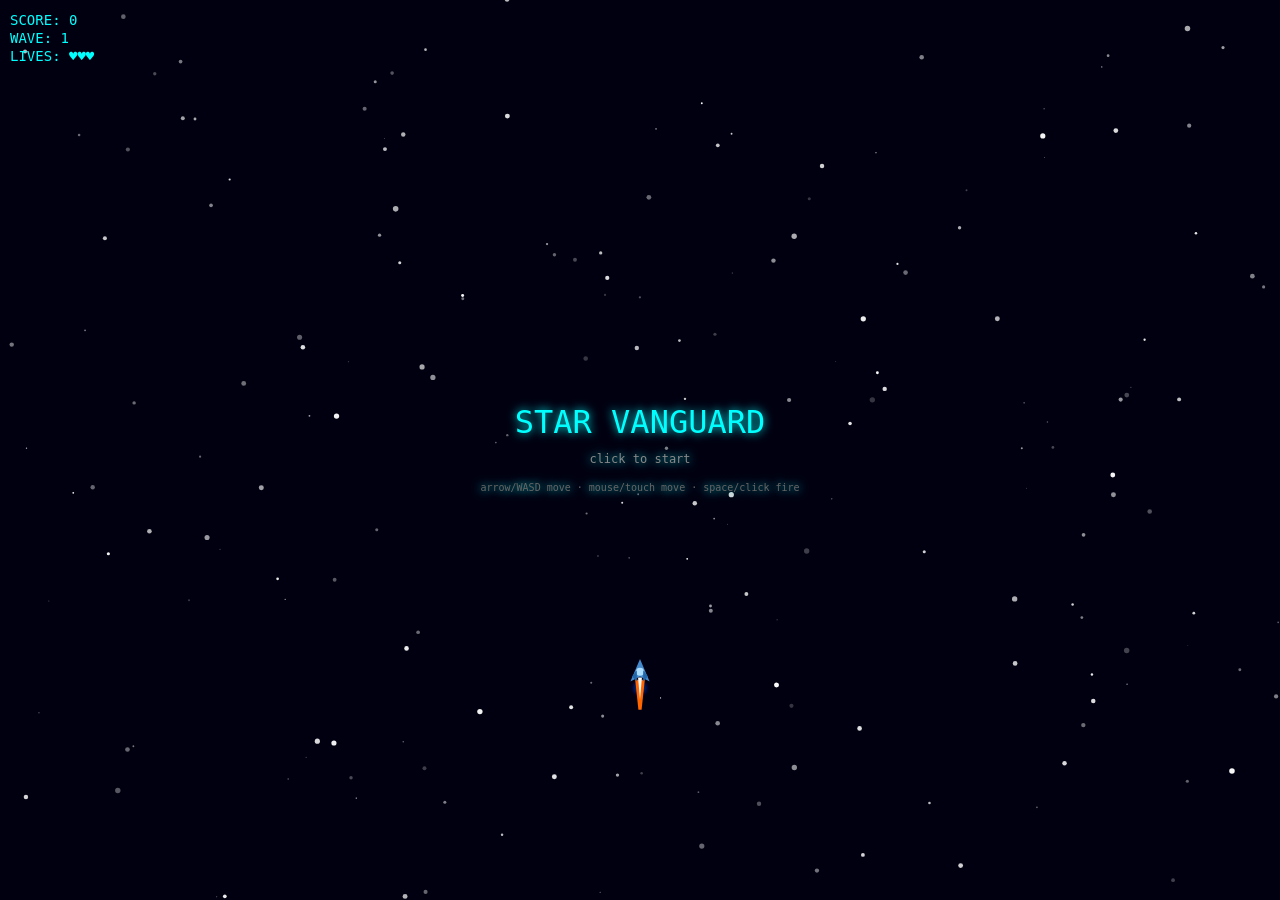
==== game/index.html @ 7a174329 "fix: rewrite main.ts to copy game + build dossier for grading" ====
<!DOCTYPE html>
<html lang="en">
<head>
<meta charset="UTF-8">
<meta name="viewport" content="width=device-width, initial-scale=1.0, user-scalable=no">
<title>Star Vanguard — Space Shooter</title>
<style>
*{margin:0;padding:0;box-sizing:border-box}
body{background:#000;overflow:hidden;touch-action:none;-webkit-tap-highlight-color:transparent}
canvas{display:block;margin:0 auto}
#ui{position:absolute;top:10px;left:10px;color:#0ff;font:14px monospace;z-index:2;pointer-events:none}
#ui div{margin:2px 0}
#overlay{position:absolute;top:50%;left:50%;transform:translate(-50%,-50%);color:#fff;font:24px monospace;text-align:center;z-index:3;pointer-events:none;text-shadow:0 0 10px #0ff}
</style>
</head>
<body>
<div id="ui">
  <div>SCORE: <span id="score">0</span></div>
  <div>WAVE: <span id="wave">1</span></div>
  <div>LIVES: <span id="lives">♥♥♥</span></div>
  <div id="powerBadge" style="color:#ff0;display:none">POWER-UP</div>
</div>
<div id="overlay"></div>
<canvas id="c"></canvas>

<script>
// ─── STAR VANGUARD ───────────────────────────────────
const canvas = document.getElementById('c');
const ctx = canvas.getContext('2d');
const overlay = document.getElementById('overlay');
const scoreEl = document.getElementById('score');
const waveEl = document.getElementById('wave');
const livesEl = document.getElementById('lives');
const powerBadge = document.getElementById('powerBadge');

let W, H;
function resize() {
  W = canvas.width = window.innerWidth;
  H = canvas.height = window.innerHeight;
}
window.addEventListener('resize', resize);
resize();

// ─── AUDIO ENGINE (Web Audio API) ────────────────────
let audioCtx = null;
function initAudio() {
  if (!audioCtx) audioCtx = new (window.AudioContext || window.webkitAudioContext)();
}
function playSound(freq, type, duration, vol = 0.08, glide = 0) {
  if (!audioCtx) return;
  const t = audioCtx.currentTime;
  const o = audioCtx.createOscillator();
  const g = audioCtx.createGain();
  o.type = type;
  o.frequency.setValueAtTime(freq, t);
  if (glide) o.frequency.linearRampToValueAtTime(freq + glide, t + duration);
  g.gain.setValueAtTime(vol, t);
  g.gain.exponentialRampToValueAtTime(0.001, t + duration);
  o.connect(g);
  g.connect(audioCtx.destination);
  o.start(t);
  o.stop(t + duration);
}
function sfxShoot() { playSound(800, 'square', 0.08, 0.03, -400); }
function sfxHit() { playSound(120, 'sawtooth', 0.15, 0.06); }
function sfxExplosion() { playSound(60, 'sawtooth', 0.3, 0.1); playSound(80, 'triangle', 0.2, 0.08); }
function sfxPowerUp() { playSound(600, 'square', 0.1, 0.05, 200); playSound(900, 'square', 0.08, 0.05, 300); }
function sfxBoss() { playSound(40, 'sawtooth', 0.5, 0.3); }

// ─── INPUT ───────────────────────────────────────────
const keys = {};
let mouseX = W / 2, mouseY = H / 2;
let usingMouse = false;
let usingTouch = false;
let touchActive = false;
let touchId = null;

window.addEventListener('keydown', e => { keys[e.key] = true; initAudio(); });
window.addEventListener('keyup', e => { keys[e.key] = false; });
canvas.addEventListener('mousemove', e => { mouseX = e.clientX; mouseY = e.clientY; usingMouse = true; usingTouch = false; });
canvas.addEventListener('mousedown', e => { initAudio(); usingMouse = true; usingTouch = false; gameState.mouseDown = true; });
canvas.addEventListener('mouseup', () => { gameState.mouseDown = false; });
canvas.addEventListener('touchstart', e => {
  e.preventDefault(); initAudio(); usingTouch = true; usingMouse = false;
  touchActive = true;
  if (touchId === null) {
    touchId = e.changedTouches[0].identifier;
    mouseX = e.changedTouches[0].clientX;
    mouseY = e.changedTouches[0].clientY;
  }
}, {passive: false});
canvas.addEventListener('touchmove', e => {
  e.preventDefault();
  for (let t of e.changedTouches) {
    if (t.identifier === touchId) { mouseX = t.clientX; mouseY = t.clientY; }
  }
}, {passive: false});
canvas.addEventListener('touchend', e => {
  e.preventDefault();
  for (let t of e.changedTouches) {
    if (t.identifier === touchId) { touchId = null; touchActive = false; }
  }
  gameState.mouseDown = false;
}, {passive: false});
canvas.addEventListener('click', () => { initAudio(); if (gameState.state === 'start' || gameState.state === 'gameover') startGame(); });

// ─── PARTICLES ──────────────────────────────────────
const particles = [];
const exhaustParticles = [];
function spawnParticles(x, y, count, color, speed = 3, life = 30, container = particles) {
  for (let i = 0; i < count; i++) {
    const a = Math.random() * Math.PI * 2;
    const s = Math.random() * speed + speed * 0.3;
    container.push({ x, y, vx: Math.cos(a) * s, vy: Math.sin(a) * s, life, maxLife: life, color, size: Math.random() * 3 + 1 });
  }
}
function spawnExhaust(x, y) {
  // Small downward engine particles
  const a = Math.PI / 2 + (Math.random() - 0.5) * 0.6;
  const s = 1 + Math.random() * 2;
  exhaustParticles.push({
    x, y,
    vx: Math.cos(a) * s * 0.3,
    vy: Math.sin(a) * s * 1.5,
    life: 15 + Math.random() * 10,
    maxLife: 25,
    color: Math.random() < 0.5 ? '#ff6600' : '#ffaa00',
    size: 1 + Math.random() * 2,
  });
}

// ─── FLOATING TEXT ──────────────────────────────────
const floatingTexts = [];
function spawnFloatingText(x, y, text, color = '#fff', size = 14) {
  floatingTexts.push({ x, y, text, color, size, vy: -2, life: 45, maxLife: 45 });
}

// ─── COMBO SYSTEM ───────────────────────────────────
function addKill() {
  gameState.comboCount++;
  gameState.comboTimer = 90; // 1.5s window at 60fps
  gameState.comboMultiplier = Math.min(10, 1 + Math.floor(gameState.comboCount / 3));
}
function resetCombo() {
  gameState.comboCount = 0;
  gameState.comboMultiplier = 1;
}

// ─── STARS (parallax background) ───────────────────
const stars = [];
let starBaseW = 0, starBaseH = 0;
function initStars() {
  stars.length = 0;
  starBaseW = W;
  starBaseH = H;
  for (let i = 0; i < 200; i++) {
    stars.push({ x: Math.random() * W, y: Math.random() * H, z: Math.random() * 3 + 0.5, brightness: Math.random() * 0.8 + 0.2 });
  }
}
function scaleStars() {
  // Scale star positions proportionally when viewport resizes
  if (starBaseW === 0 || starBaseH === 0) { initStars(); return; }
  const sx = W / starBaseW;
  const sy = H / starBaseH;
  for (const s of stars) {
    s.x = Math.min(W, Math.max(0, s.x * sx));
    s.y = Math.min(H, Math.max(0, s.y * sy));
  }
  starBaseW = W;
  starBaseH = H;
}
initStars();

// ─── GAME STATE ─────────────────────────────────────
const gameState = {
  state: 'start', // start, playing, gameover
  score: 0,
  wave: 1,
  lives: 3,
  mouseDown: false,
  shootCooldown: 0,
  powerUpActive: false,
  powerUpTimer: 0,
  powerUpType: null,
  invincibleTimer: 0,
  enemySpawnTimer: 0,
  waveEnemiesLeft: 0,
  bossActive: false,
  bossHP: 0,
  bossMaxHP: 0,
  shakeTimer: 0,
  shakeIntensity: 0,
  frameCount: 0,
  comboCount: 0,
  comboTimer: 0,
  comboMultiplier: 1,
  waveTransitionTimer: 0,
};

// ─── PLAYER ─────────────────────────────────────────
const player = {
  x: 0, y: 0,
  vx: 0, vy: 0,
  radius: 16,
  speed: 6,
  dx: 0, dy: 0,
};

function resetPlayer() {
  player.x = W / 2;
  player.y = H * 0.75;
  player.vx = 0;
  player.vy = 0;
}

// ─── BULLETS ────────────────────────────────────────
const bullets = [];
const BULLET_SPEED = 10;
function fireBullet(x, y, angle, speed = BULLET_SPEED) {
  bullets.push({ x, y, vx: Math.cos(angle) * speed, vy: Math.sin(angle) * speed, life: 80 });
}

// ─── ENEMIES ────────────────────────────────────────
const enemies = [];
function spawnEnemy(type) {
  const side = Math.random() < 0.5 ? 'top' : 'left';
  let x, y;
  if (side === 'top') { x = Math.random() * W; y = -30; }
  else { x = -30; y = Math.random() * H * 0.5; }

  const configs = {
    scout: { radius: 12, hp: 1, speed: 2 + Math.random() * 2, color: '#f44', score: 100, fireRate: 0 },
    fighter: { radius: 16, hp: 2, speed: 1.5 + Math.random() * 1.5, color: '#f80', score: 250, fireRate: 120 },
    tank: { radius: 22, hp: 5, speed: 1 + Math.random() * 1, color: '#a4f', score: 500, fireRate: 80 },
    speedy: { radius: 10, hp: 1, speed: 4 + Math.random() * 3, color: '#4f4', score: 150, fireRate: 0 },
  };
  const cfg = configs[type];
  const angle = Math.atan2(player.y - y, player.x - x);
  enemies.push({
    x, y, type,
    radius: cfg.radius,
    hp: cfg.hp,
    maxHp: cfg.hp,
    speed: cfg.speed,
    color: cfg.color,
    score: cfg.score,
    fireRate: cfg.fireRate,
    fireTimer: Math.random() * cfg.fireRate,
    angle,
    wobble: Math.random() * Math.PI * 2,
    wobbleSpeed: (Math.random() - 0.5) * 0.05,
  });
}

function spawnBoss() {
  const boss = {
    x: W / 2, y: -60,
    type: 'boss',
    radius: 40,
    hp: gameState.bossMaxHP,
    maxHp: gameState.bossMaxHP,
    speed: 1.5,
    color: '#f0f',
    score: 5000,
    fireRate: 40,
    fireTimer: 0,
    angle: Math.PI / 2,
    phase: 0,
    phaseTimer: 0,
    targetY: H * 0.2,
  };
  enemies.push(boss);
  gameState.bossActive = true;
  sfxBoss();
}

// ─── POWER-UPS ──────────────────────────────────────
const powerUps = [];
function spawnPowerUp(x, y) {
  const types = ['rapid', 'spread', 'shield'];
  const type = types[Math.floor(Math.random() * types.length)];
  const colors = { rapid: '#ff0', spread: '#0ff', shield: '#0f0' };
  powerUps.push({ x, y, vy: 1.5, type, color: colors[type], radius: 10, life: 300 });
}

function activatePowerUp(type) {
  gameState.powerUpType = type;
  gameState.powerUpTimer = 300; // 5 seconds at 60fps
  gameState.powerUpActive = true;
  powerBadge.style.display = 'block';
  if (type === 'shield') {
    powerBadge.textContent = '🛡 SHIELD';
    gameState.invincibleTimer = 300;
  } else if (type === 'rapid') {
    powerBadge.textContent = '⚡ RAPID FIRE';
  } else if (type === 'spread') {
    powerBadge.textContent = '🔱 SPREAD SHOT';
  }
  sfxPowerUp();
}

// ─── WAVE MANAGEMENT ────────────────────────────────
function startWave() {
  const wave = gameState.wave;
  gameState.enemySpawnTimer = 0;
  const scoutCount = 3 + wave * 2;
  const fighterCount = Math.max(0, wave - 1) * 2;
  const tankCount = Math.max(0, wave - 3);
  const speedyCount = Math.max(0, wave - 2);
  gameState.waveEnemiesLeft = scoutCount + fighterCount + tankCount + speedyCount;

  const spawnList = [];
  for (let i = 0; i < scoutCount; i++) spawnList.push('scout');
  for (let i = 0; i < fighterCount; i++) spawnList.push('fighter');
  for (let i = 0; i < tankCount; i++) spawnList.push('tank');
  for (let i = 0; i < speedyCount; i++) spawnList.push('speedy');

  // Shuffle and stagger
  for (let i = spawnList.length - 1; i > 0; i--) {
    const j = Math.floor(Math.random() * (i + 1));
    [spawnList[i], spawnList[j]] = [spawnList[j], spawnList[i]];
  }

  // Spawn immediately and staggered
  let idx = 0;
  function spawnNext() {
    if (idx >= spawnList.length || gameState.state !== 'playing') return;
    spawnEnemy(spawnList[idx]);
    idx++;
    if (idx < spawnList.length) setTimeout(spawnNext, 300 + Math.random() * 400);
  }
  spawnNext();
  if (spawnList.length > 0) setTimeout(spawnNext, 300 + Math.random() * 400);
}

// ─── GAME LOOP ──────────────────────────────────────
function startGame() {
  initAudio();
  gameState.state = 'playing';
  gameState.score = 0;
  gameState.wave = 1;
  gameState.lives = 3;
  gameState.powerUpActive = false;
  gameState.powerUpTimer = 0;
  gameState.powerUpType = null;
  gameState.invincibleTimer = 0;
  gameState.comboCount = 0;
  gameState.comboTimer = 0;
  gameState.comboMultiplier = 1;
  gameState.waveTransitionTimer = 0;
  gameState.bossActive = false;
  gameState.shakeTimer = 0;
  bullets.length = 0;
  enemies.length = 0;
  particles.length = 0;
  powerUps.length = 0;
  exhaustParticles.length = 0;
  floatingTexts.length = 0;
  resetPlayer();
  overlay.textContent = '';
  powerBadge.style.display = 'none';
  updateHUD();
  startWave();
}

function updateHUD() {
  scoreEl.textContent = gameState.score;
  waveEl.textContent = gameState.wave;
  let hearts = '';
  for (let i = 0; i < gameState.lives; i++) hearts += '♥';
  livesEl.textContent = hearts || '☠';
  if (gameState.comboMultiplier > 1) {
    powerBadge.style.display = 'block';
    powerBadge.textContent = `🔥 COMBO x${gameState.comboMultiplier}`;
    powerBadge.style.color = '#ff0';
  } else if (!gameState.powerUpActive) {
    powerBadge.style.display = 'none';
  }
}

function gameOver() {
  gameState.state = 'gameover';
  sfxExplosion();
  spawnParticles(player.x, player.y, 60, '#ff0', 5, 40);
  spawnParticles(player.x, player.y, 40, '#f80', 4, 35);
  overlay.innerHTML = `GAME OVER<br><span style="font-size:16px;color:#ff0">SCORE: ${gameState.score}</span><br><span style="font-size:12px;color:#888">click to retry</span>`;
  powerBadge.style.display = 'none';
}

function hitPlayer() {
  if (gameState.invincibleTimer > 0) return;
  gameState.lives--;
  gameState.invincibleTimer = 90;
  gameState.shakeTimer = 15;
  gameState.shakeIntensity = 8;
  gameState.powerUpActive = false;
  gameState.powerUpTimer = 0;
  powerBadge.style.display = 'none';
  sfxHit();
  spawnParticles(player.x, player.y, 20, '#fff', 3, 20);
  updateHUD();
  if (gameState.lives <= 0) {
    gameOver();
  }
}

function update() {
  if (gameState.state !== 'playing') return;

  gameState.frameCount++;
  if (gameState.shakeTimer > 0) gameState.shakeTimer--;
  if (gameState.invincibleTimer > 0) gameState.invincibleTimer--;
  if (gameState.comboTimer > 0) {
    gameState.comboTimer--;
    if (gameState.comboTimer <= 0) resetCombo();
  }
  if (gameState.waveTransitionTimer > 0) gameState.waveTransitionTimer--;
  if (gameState.powerUpActive) {
    gameState.powerUpTimer--;
    if (gameState.powerUpTimer <= 0) {
      gameState.powerUpActive = false;
      powerBadge.style.display = 'none';
    }
  }

  // Player movement
  let targetX = player.x, targetY = player.y;
  if (usingMouse || usingTouch) {
    targetX = mouseX;
    targetY = mouseY;
  } else {
    if (keys['ArrowLeft'] || keys['a'] || keys['A']) targetX -= player.speed;
    if (keys['ArrowRight'] || keys['d'] || keys['D']) targetX += player.speed;
    if (keys['ArrowUp'] || keys['w'] || keys['W']) targetY -= player.speed;
    if (keys['ArrowDown'] || keys['s'] || keys['S']) targetY += player.speed;
  }
  player.dx = targetX - player.x;
  player.dy = targetY - player.y;
  const dist = Math.sqrt(player.dx * player.dx + player.dy * player.dy);
  if (dist > player.speed) {
    player.dx = player.dx / dist * player.speed;
    player.dy = player.dy / dist * player.speed;
  }
  player.x += player.dx;
  player.y += player.dy;

  // Clamp
  const margin = player.radius;
  player.x = Math.max(margin, Math.min(W - margin, player.x));
  player.y = Math.max(margin, Math.min(H - margin, player.y));

  // Engine exhaust trail
  if (gameState.state === 'playing') {
    spawnExhaust(player.x, player.y + player.radius * 0.6);
    if (gameState.frameCount % 2 === 0) spawnExhaust(player.x - 4, player.y + player.radius * 0.5);
    if (gameState.frameCount % 2 === 0) spawnExhaust(player.x + 4, player.y + player.radius * 0.5);
  }

  // Shooting
  if (gameState.shootCooldown > 0) gameState.shootCooldown--;
  const cd = gameState.powerUpType === 'rapid' ? 5 : 12;
  const autoFire = usingMouse || usingTouch ? gameState.mouseDown : (keys[' '] || keys['z'] || keys['Z'] || keys['j'] || keys['J']);
  if (autoFire && gameState.shootCooldown <= 0) {
    gameState.shootCooldown = cd;
    sfxShoot();
    const angle = -Math.PI / 2;
    if (gameState.powerUpType === 'spread') {
      fireBullet(player.x, player.y, angle, BULLET_SPEED);
      fireBullet(player.x, player.y, angle - 0.15, BULLET_SPEED);
      fireBullet(player.x, player.y, angle + 0.15, BULLET_SPEED);
      fireBullet(player.x, player.y, angle - 0.3, BULLET_SPEED * 0.9);
      fireBullet(player.x, player.y, angle + 0.3, BULLET_SPEED * 0.9);
    } else {
      fireBullet(player.x, player.y, angle);
    }
  }

  // Update bullets
  for (let i = bullets.length - 1; i >= 0; i--) {
    const b = bullets[i];
    b.x += b.vx;
    b.y += b.vy;
    b.life--;
    if (b.life <= 0 || b.x < -20 || b.x > W + 20 || b.y < -20 || b.y > H + 20) {
      bullets.splice(i, 1);
    }
  }

  // Update enemies
  for (let i = enemies.length - 1; i >= 0; i--) {
    const e = enemies[i];
    if (e.type === 'boss') {
      // Boss AI
      e.phaseTimer++;
      if (e.phaseTimer > 180) { e.phase = (e.phase + 1) % 3; e.phaseTimer = 0; }

      if (e.y < e.targetY) {
        e.y += e.speed;
      } else {
        if (e.phase === 0) {
          e.x += Math.sin(e.phaseTimer * 0.03) * 3;
        } else if (e.phase === 1) {
          e.x = W / 2 + Math.sin(e.phaseTimer * 0.02) * W * 0.4;
        } else {
          e.x = W / 2 + Math.cos(e.phaseTimer * 0.025) * W * 0.35;
        }
      }

      // Boss shooting
      e.fireTimer++;
      if (e.fireTimer >= e.fireRate) {
        e.fireTimer = 0;
        const spread = 0.2;
        for (let j = -2; j <= 2; j++) {
          const a = Math.PI / 2 + j * spread;
          enemies.push({
            x: e.x, y: e.y + e.radius, type: 'ebullet',
            radius: 4, hp: 1, maxHp: 1, speed: 6,
            color: '#f0f', score: 0, fireRate: 0, fireTimer: 0,
            angle: a, vx: Math.cos(a) * 6, vy: Math.sin(a) * 6, life: 120,
          });
        }
      }

      if (e.hp <= 0) {
        addKill();
        const pts = e.score * gameState.comboMultiplier;
        gameState.score += pts;
        gameState.bossActive = false;
        spawnParticles(e.x, e.y, 80, '#f0f', 8, 50);
        spawnParticles(e.x, e.y, 60, '#fff', 6, 40);
        spawnFloatingText(e.x, e.y, `+${pts} BOSS! x${gameState.comboMultiplier}`, '#f0f', 22);
        sfxExplosion();
        spawnPowerUp(e.x, e.y);
        enemies.splice(i, 1);
        // Next wave
        gameState.wave++;
        updateHUD();
        setTimeout(startWave, 1500);
        continue;
      }
    } else if (e.type === 'ebullet') {
      e.x += e.vx;
      e.y += e.vy;
      e.life--;
      if (e.life <= 0 || e.x < -40 || e.x > W + 40 || e.y > H + 40) {
        enemies.splice(i, 1);
        continue;
      }
    } else {
      // Regular enemy AI
      e.wobble += e.wobbleSpeed;
      const targetAngle = Math.atan2(player.y - e.y, player.x - e.x);
      e.angle += (targetAngle - e.angle + e.wobble) * 0.03;
      e.x += Math.cos(e.angle) * e.speed;
      e.y += Math.sin(e.angle) * e.speed;

      // Enemy shooting
      if (e.fireRate > 0) {
        e.fireTimer++;
        if (e.fireTimer >= e.fireRate) {
          e.fireTimer = 0;
          const a = Math.atan2(player.y - e.y, player.x - e.x);
          enemies.push({
            x: e.x, y: e.y, type: 'ebullet',
            radius: 3, hp: 1, maxHp: 1, speed: 5,
            color: '#f44', score: 0, fireRate: 0, fireTimer: 0,
            angle: a, vx: Math.cos(a) * 5, vy: Math.sin(a) * 5, life: 100,
          });
        }
      }

      // Remove if off screen (far)
      if (e.y > H + 100 || e.x < -100 || e.x > W + 100) {
        enemies.splice(i, 1);
        gameState.waveEnemiesLeft--;
        checkWaveComplete();
        continue;
      }
    }
  }

  // Enemy-bullet collision
  for (let bi = bullets.length - 1; bi >= 0; bi--) {
    const b = bullets[bi];
    let hit = false;
    for (let ei = enemies.length - 1; ei >= 0; ei--) {
      const e = enemies[ei];
      if (e.type === 'ebullet') continue;
      const dx = b.x - e.x;
      const dy = b.y - e.y;
      if (dx * dx + dy * dy < (e.radius + 4) * (e.radius + 4)) {
        e.hp--;
        hit = true;
        spawnParticles(b.x, b.y, 3, '#fff', 2, 10);
        if (e.hp <= 0) {
          addKill();
          const pts = e.score * gameState.comboMultiplier;
          gameState.score += pts;
          spawnParticles(e.x, e.y, 15, e.color, 3, 20);
          const comboLabel = gameState.comboMultiplier > 1 ? ` x${gameState.comboMultiplier}` : '';
          spawnFloatingText(e.x, e.y, `+${pts}${comboLabel}`, e.color, 16);
          if (Math.random() < 0.1) spawnPowerUp(e.x, e.y);
          enemies.splice(ei, 1);
          if (e.type !== 'boss') {
            gameState.waveEnemiesLeft--;
            checkWaveComplete();
          }
        }
        break;
      }
    }
    if (hit) bullets.splice(bi, 1);
  }

  // Player-enemy collision
  for (let i = enemies.length - 1; i >= 0; i--) {
    const e = enemies[i];
    if (e.type === 'ebullet') {
      const dx = player.x - e.x;
      const dy = player.y - e.y;
      if (dx * dx + dy * dy < (player.radius + e.radius) * (player.radius + e.radius)) {
        enemies.splice(i, 1);
        hitPlayer();
        spawnParticles(e.x, e.y, 8, '#f00', 3, 15);
        continue;
      }
    } else {
      const dx = player.x - e.x;
      const dy = player.y - e.y;
      if (dx * dx + dy * dy < (player.radius + e.radius) * (player.radius + e.radius)) {
        hitPlayer();
        enemies.splice(i, 1);
        spawnParticles(e.x, e.y, 20, e.color, 4, 25);
        if (e.type !== 'boss') {
          gameState.waveEnemiesLeft--;
          checkWaveComplete();
        }
        continue;
      }
    }
  }

  // Power-up collection
  for (let i = powerUps.length - 1; i >= 0; i--) {
    const p = powerUps[i];
    p.y += p.vy;
    p.life--;
    if (p.life <= 0 || p.y > H + 30) { powerUps.splice(i, 1); continue; }
    const dx = player.x - p.x;
    const dy = player.y - p.y;
    if (dx * dx + dy * dy < (player.radius + p.radius) * (player.radius + p.radius)) {
      activatePowerUp(p.type);
      powerUps.splice(i, 1);
    }
  }

  // Update particles
  for (let i = particles.length - 1; i >= 0; i--) {
    const p = particles[i];
    p.x += p.vx;
    p.y += p.vy;
    p.life--;
    if (p.life <= 0) particles.splice(i, 1);
  }

  // Update exhaust particles
  for (let i = exhaustParticles.length - 1; i >= 0; i--) {
    const p = exhaustParticles[i];
    p.x += p.vx;
    p.y += p.vy;
    p.life--;
    if (p.life <= 0) exhaustParticles.splice(i, 1);
  }

  // Update floating texts
  for (let i = floatingTexts.length - 1; i >= 0; i--) {
    const ft = floatingTexts[i];
    ft.y += ft.vy;
    ft.life--;
    if (ft.life <= 0) floatingTexts.splice(i, 1);
  }

  updateHUD();
}

function checkWaveComplete() {
  if (gameState.waveEnemiesLeft <= 0 && !gameState.bossActive && enemies.filter(e => e.type !== 'ebullet').length === 0) {
    // Boss every 3 waves
    if (gameState.wave % 3 === 0) {
      gameState.bossMaxHP = 10 + gameState.wave * 5;
      gameState.bossHP = gameState.bossMaxHP;
      overlay.innerHTML = `<span style="font-size:28px;color:#f0f">⚠ BOSS INCOMING ⚠</span>`;
      setTimeout(() => { if (gameState.state === 'playing') overlay.innerHTML = ''; }, 800);
      setTimeout(spawnBoss, 1000);
    } else {
      gameState.wave++;
      updateHUD();
      overlay.innerHTML = `<span style="font-size:28px;color:#0ff">WAVE ${gameState.wave}</span>`;
      setTimeout(() => { if (gameState.state === 'playing') overlay.innerHTML = ''; }, 1200);
      setTimeout(startWave, 1500);
    }
  }
}

// ─── RENDER ─────────────────────────────────────────
function drawShip(x, y, radius, color, isPlayer = false) {
  ctx.save();
  ctx.translate(x, y);

  if (isPlayer) {
    // Player ship - detailed design
    ctx.rotate(-Math.PI / 2); // point up

    // Engine glow
    const glowGrad = ctx.createRadialGradient(-radius * 0.8, 0, 0, -radius * 0.8, 0, radius * 0.6);
    glowGrad.addColorStop(0, 'rgba(0,200,255,0.8)');
    glowGrad.addColorStop(0.5, 'rgba(0,100,255,0.3)');
    glowGrad.addColorStop(1, 'rgba(0,0,255,0)');
    ctx.fillStyle = glowGrad;
    ctx.beginPath();
    ctx.arc(-radius * 0.9, 0, radius * 0.6, 0, Math.PI * 2);
    ctx.fill();

    // Flicker flames
    if (gameState.frameCount % 3 === 0) {
      const flameLen = radius * 0.5 + Math.random() * radius * 0.8;
      ctx.fillStyle = '#ff6600';
      ctx.beginPath();
      ctx.moveTo(-radius * 0.3, -radius * 0.3);
      ctx.lineTo(-radius - flameLen, -radius * 0.1);
      ctx.lineTo(-radius - flameLen, radius * 0.1);
      ctx.lineTo(-radius * 0.3, radius * 0.3);
      ctx.fill();
    } else {
      const flameLen = radius * 0.4 + Math.random() * radius * 0.6;
      ctx.fillStyle = '#ffaa00';
      ctx.beginPath();
      ctx.moveTo(-radius * 0.3, -radius * 0.25);
      ctx.lineTo(-radius - flameLen, 0);
      ctx.lineTo(-radius * 0.3, radius * 0.25);
      ctx.fill();
    }

    // Inner flame
    const innerLen = radius * 0.3 + Math.random() * radius * 0.3;
    ctx.fillStyle = '#fff';
    ctx.beginPath();
    ctx.moveTo(-radius * 0.15, -radius * 0.12);
    ctx.lineTo(-radius - innerLen, 0);
    ctx.lineTo(-radius * 0.15, radius * 0.12);
    ctx.fill();

    // Main body
    ctx.fillStyle = '#4488cc';
    ctx.beginPath();
    ctx.moveTo(radius, 0);
    ctx.lineTo(-radius * 0.4, -radius * 0.6);
    ctx.lineTo(-radius * 0.1, 0);
    ctx.lineTo(-radius * 0.4, radius * 0.6);
    ctx.closePath();
    ctx.fill();

    // Cockpit
    ctx.fillStyle = '#aaddff';
    ctx.beginPath();
    ctx.arc(radius * 0.2, 0, radius * 0.25, 0, Math.PI * 2);
    ctx.fill();

    // Wing accents
    ctx.fillStyle = '#2266aa';
    ctx.beginPath();
    ctx.moveTo(radius * 0.3, -radius * 0.2);
    ctx.lineTo(-radius * 0.1, -radius * 0.5);
    ctx.lineTo(-radius * 0.4, -radius * 0.2);
    ctx.closePath();
    ctx.fill();
    ctx.beginPath();
    ctx.moveTo(radius * 0.3, radius * 0.2);
    ctx.lineTo(-radius * 0.1, radius * 0.5);
    ctx.lineTo(-radius * 0.4, radius * 0.2);
    ctx.closePath();
    ctx.fill();

    // Invincibility shield
    if (gameState.invincibleTimer > 0 && gameState.invincibleTimer % 10 < 5) {
      ctx.strokeStyle = '#0ff';
      ctx.lineWidth = 2;
      ctx.beginPath();
      ctx.arc(0, 0, radius * 1.4, 0, Math.PI * 2);
      ctx.stroke();
    }
  } else {
    // Enemy ship
    ctx.rotate(Math.PI / 2);
    ctx.fillStyle = color;
    ctx.beginPath();
    // Hexagonal/diamond shape
    const r = radius;
    ctx.moveTo(0, -r);
    ctx.lineTo(r * 0.7, -r * 0.4);
    ctx.lineTo(r * 0.7, r * 0.4);
    ctx.lineTo(0, r);
    ctx.lineTo(-r * 0.7, r * 0.4);
    ctx.lineTo(-r * 0.7, -r * 0.4);
    ctx.closePath();
    ctx.fill();

    // Eye/core
    ctx.fillStyle = '#fff';
    ctx.beginPath();
    ctx.arc(0, r * 0.2, r * 0.25, 0, Math.PI * 2);
    ctx.fill();
  }

  ctx.restore();
}

function drawBoss(x, y, radius, hp, maxHp) {
  ctx.save();
  ctx.translate(x, y);

  // Pulsing aura
  const pulse = Math.sin(gameState.frameCount * 0.05) * 0.2 + 0.8;
  ctx.strokeStyle = `rgba(255,0,255,${0.3 * pulse})`;
  ctx.lineWidth = 3;
  ctx.beginPath();
  ctx.arc(0, 0, radius * 1.5, 0, Math.PI * 2);
  ctx.stroke();

  // Body
  const grad = ctx.createRadialGradient(0, 0, radius * 0.2, 0, 0, radius);
  grad.addColorStop(0, '#faf');
  grad.addColorStop(0.5, '#a0a');
  grad.addColorStop(1, '#606');
  ctx.fillStyle = grad;
  ctx.beginPath();
  // Complex boss shape
  const spikes = 8;
  for (let i = 0; i < spikes; i++) {
    const a = (i / spikes) * Math.PI * 2 - Math.PI / 2;
    const a2 = ((i + 0.5) / spikes) * Math.PI * 2 - Math.PI / 2;
    const outerR = radius * (0.7 + pulse * 0.3);
    const innerR = radius * 0.5;
    if (i === 0) ctx.moveTo(Math.cos(a) * outerR, Math.sin(a) * outerR);
    else ctx.lineTo(Math.cos(a) * outerR, Math.sin(a) * outerR);
    ctx.lineTo(Math.cos(a2) * innerR, Math.sin(a2) * innerR);
  }
  ctx.closePath();
  ctx.fill();
  ctx.strokeStyle = '#f0f';
  ctx.lineWidth = 2;
  ctx.stroke();

  // Eye
  ctx.fillStyle = '#fff';
  ctx.beginPath();
  ctx.arc(0, -radius * 0.2, radius * 0.25, 0, Math.PI * 2);
  ctx.fill();
  ctx.fillStyle = '#000';
  ctx.beginPath();
  ctx.arc(0, -radius * 0.2, radius * 0.1, 0, Math.PI * 2);
  ctx.fill();

  // HP bar
  const barW = radius * 2;
  const barH = 6;
  const barY = -radius - 18;
  ctx.fillStyle = '#333';
  ctx.fillRect(-barW / 2, barY, barW, barH);
  ctx.fillStyle = '#f0f';
  ctx.fillRect(-barW / 2, barY, barW * (hp / maxHp), barH);

  ctx.restore();
}

function render() {
  // Screen shake
  let sx = 0, sy = 0;
  if (gameState.shakeTimer > 0) {
    sx = (Math.random() - 0.5) * gameState.shakeIntensity * (gameState.shakeTimer / 15);
    sy = (Math.random() - 0.5) * gameState.shakeIntensity * (gameState.shakeTimer / 15);
  }
  ctx.save();
  ctx.translate(sx, sy);

  // Background
  ctx.fillStyle = '#000011';
  ctx.fillRect(0, 0, W, H);

  // Stars with vertical parallax
  for (const s of stars) {
    s.y += s.z * 0.4;
    if (s.y > H + 10) { s.y = -10; s.x = Math.random() * W; }
    const alpha = s.brightness;
    const size = s.z * 0.8;
    ctx.fillStyle = `rgba(255,255,255,${alpha})`;
    ctx.beginPath();
    ctx.arc(s.x, s.y, size, 0, Math.PI * 2);
    ctx.fill();
  }

  // Power-ups
  for (const p of powerUps) {
    const pulse = Math.sin(gameState.frameCount * 0.1) * 0.3 + 0.7;
    ctx.save();
    ctx.translate(p.x, p.y);
    ctx.fillStyle = p.color;
    ctx.globalAlpha = pulse;
    ctx.beginPath();
    // Diamond shape
    ctx.moveTo(0, -p.radius);
    ctx.lineTo(p.radius, 0);
    ctx.lineTo(0, p.radius);
    ctx.lineTo(-p.radius, 0);
    ctx.closePath();
    ctx.fill();
    ctx.globalAlpha = 1;
    // Icon
    ctx.fillStyle = '#000';
    ctx.font = `${p.radius}px monospace`;
    ctx.textAlign = 'center';
    ctx.textBaseline = 'middle';
    const icons = { rapid: '⚡', spread: '🔱', shield: '🛡' };
    ctx.fillText(icons[p.type], 0, 1);
    ctx.restore();
  }

  // Bullets — batched to reduce draw calls
  ctx.fillStyle = '#0ff';
  ctx.shadowColor = '#0ff';
  ctx.shadowBlur = 8;
  ctx.beginPath();
  for (const b of bullets) {
    ctx.moveTo(b.x + 3, b.y);
    ctx.arc(b.x, b.y, 3, 0, Math.PI * 2);
  }
  ctx.fill();
  ctx.shadowBlur = 0;

  // Enemies
  for (const e of enemies) {
    if (e.type === 'ebullet') {
      ctx.fillStyle = e.color;
      ctx.beginPath();
      ctx.arc(e.x, e.y, e.radius, 0, Math.PI * 2);
      ctx.fill();
    } else if (e.type === 'boss') {
      drawBoss(e.x, e.y, e.radius, e.hp, e.maxHp);
    } else {
      drawShip(e.x, e.y, e.radius, e.color);
      // HP bar for tanks
      if (e.type === 'tank') {
        const barW = e.radius * 1.5;
        ctx.fillStyle = '#333';
        ctx.fillRect(e.x - barW / 2, e.y - e.radius - 8, barW, 3);
        ctx.fillStyle = '#4f4';
        ctx.fillRect(e.x - barW / 2, e.y - e.radius - 8, barW * (e.hp / e.maxHp), 3);
      }
    }
  }

  // Particles
  for (const p of particles) {
    const alpha = p.life / p.maxLife;
    ctx.fillStyle = p.color;
    ctx.globalAlpha = alpha;
    ctx.beginPath();
    ctx.arc(p.x, p.y, p.size * alpha, 0, Math.PI * 2);
    ctx.fill();
  }
  ctx.globalAlpha = 1;

  // Exhaust trail particles
  for (const p of exhaustParticles) {
    const alpha = p.life / p.maxLife;
    ctx.fillStyle = p.color;
    ctx.globalAlpha = alpha * 0.7;
    ctx.beginPath();
    ctx.arc(p.x, p.y, p.size, 0, Math.PI * 2);
    ctx.fill();
  }
  ctx.globalAlpha = 1;

  // Floating score text
  for (const ft of floatingTexts) {
    const alpha = ft.life / ft.maxLife;
    ctx.globalAlpha = alpha;
    ctx.fillStyle = ft.color;
    ctx.font = `bold ${ft.size}px monospace`;
    ctx.textAlign = 'center';
    ctx.textBaseline = 'middle';
    ctx.fillText(ft.text, ft.x, ft.y);
  }
  ctx.globalAlpha = 1;

  // Player
  if (gameState.state !== 'gameover') {
    drawShip(player.x, player.y, player.radius, '#4488cc', true);
  }

  ctx.restore();

  // Overlay messages
  if (gameState.state === 'start') {
    overlay.innerHTML = `<span style="font-size:32px;color:#0ff">STAR VANGUARD</span><br>
      <span style="font-size:12px;color:#888">click to start</span><br>
      <span style="font-size:10px;color:#666">arrow/WASD move · mouse/touch move · space/click fire</span>`;
  }
}

// ─── MAIN LOOP ──────────────────────────────────────
resetPlayer();
function loop() {
  update();
  render();
  requestAnimationFrame(loop);
}
requestAnimationFrame(loop);

// Handle resize for stars
window.addEventListener('resize', () => {
  resize();
  scaleStars();
});
</script>
</body>
</html>
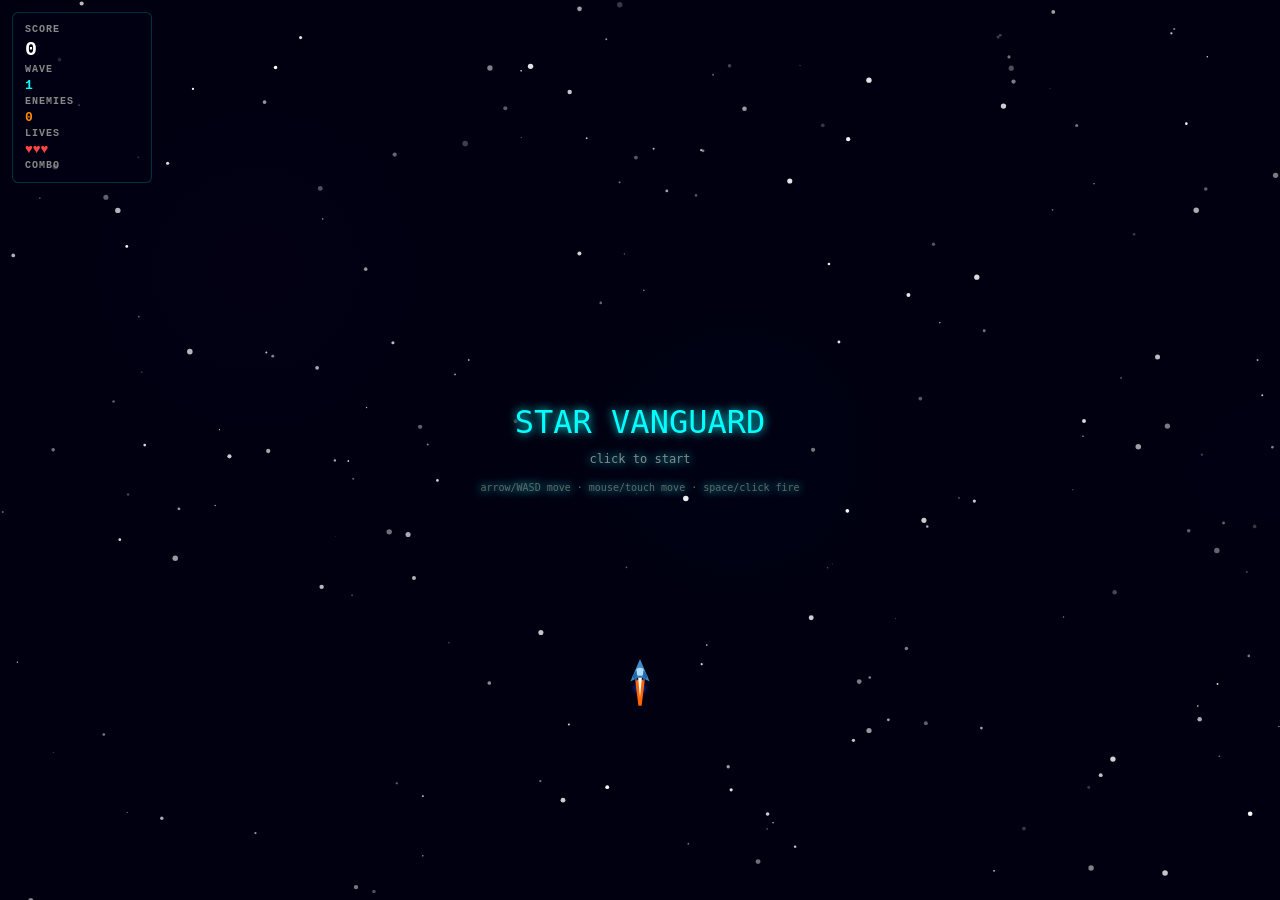
==== commit 3eceb480: "Pass 1: Visual overhaul — nebula background, redesigned HUD, player health bar, enemy counter, power" ====
--- a/game/index.html
+++ b/game/index.html
@@ -8,17 +8,30 @@
 *{margin:0;padding:0;box-sizing:border-box}
 body{background:#000;overflow:hidden;touch-action:none;-webkit-tap-highlight-color:transparent}
 canvas{display:block;margin:0 auto}
-#ui{position:absolute;top:10px;left:10px;color:#0ff;font:14px monospace;z-index:2;pointer-events:none}
-#ui div{margin:2px 0}
+#ui{position:absolute;top:12px;left:12px;color:#0ff;font:bold 13px 'Courier New',monospace;z-index:2;pointer-events:none;background:rgba(0,0,20,0.6);padding:8px 12px;border-radius:6px;border:1px solid rgba(0,255,255,0.2);min-width:140px}
+#ui div{margin:3px 0}
+#ui .label{color:#888;font-size:10px;text-transform:uppercase;letter-spacing:1px}
 #overlay{position:absolute;top:50%;left:50%;transform:translate(-50%,-50%);color:#fff;font:24px monospace;text-align:center;z-index:3;pointer-events:none;text-shadow:0 0 10px #0ff}
+#healthBar{position:absolute;bottom:20px;left:50%;transform:translateX(-50%);z-index:2;pointer-events:none}
+#healthBar .bg{width:200px;height:6px;background:rgba(255,255,255,0.1);border-radius:3px;overflow:hidden;border:1px solid rgba(255,255,255,0.2)}
+#healthBar .fg{height:100%;background:linear-gradient(90deg,#0f0,#ff0,#f00);transition:width 0.3s;border-radius:3px}
 </style>
 </head>
 <body>
 <div id="ui">
-  <div>SCORE: <span id="score">0</span></div>
-  <div>WAVE: <span id="wave">1</span></div>
-  <div>LIVES: <span id="lives">♥♥♥</span></div>
-  <div id="powerBadge" style="color:#ff0;display:none">POWER-UP</div>
+  <div class="label">SCORE</div>
+  <div id="score" style="font-size:20px;color:#fff">0</div>
+  <div class="label">WAVE</div>
+  <div id="wave" style="color:#0ff">1</div>
+  <div class="label">ENEMIES</div>
+  <div id="enemyCount" style="color:#f80">0</div>
+  <div class="label">LIVES</div>
+  <div id="lives" style="color:#f44">♥♥♥</div>
+  <div class="label">COMBO</div>
+  <div id="comboDisplay" style="color:#ff0;font-size:16px"></div>
+</div>
+<div id="healthBar" style="display:none">
+  <div class="bg"><div class="fg" id="healthFill" style="width:100%"></div></div>
 </div>
 <div id="overlay"></div>
 <canvas id="c"></canvas>
@@ -30,8 +43,11 @@
 const overlay = document.getElementById('overlay');
 const scoreEl = document.getElementById('score');
 const waveEl = document.getElementById('wave');
+const enemyCountEl = document.getElementById('enemyCount');
 const livesEl = document.getElementById('lives');
-const powerBadge = document.getElementById('powerBadge');
+const comboDisplay = document.getElementById('comboDisplay');
+const healthBar = document.getElementById('healthBar');
+const healthFill = document.getElementById('healthFill');
 
 let W, H;
 function resize() {
@@ -285,16 +301,10 @@
 
 function activatePowerUp(type) {
   gameState.powerUpType = type;
-  gameState.powerUpTimer = 300; // 5 seconds at 60fps
+  gameState.powerUpTimer = 300;
   gameState.powerUpActive = true;
-  powerBadge.style.display = 'block';
   if (type === 'shield') {
-    powerBadge.textContent = '🛡 SHIELD';
     gameState.invincibleTimer = 300;
-  } else if (type === 'rapid') {
-    powerBadge.textContent = '⚡ RAPID FIRE';
-  } else if (type === 'spread') {
-    powerBadge.textContent = '🔱 SPREAD SHOT';
   }
   sfxPowerUp();
 }
@@ -358,7 +368,6 @@
   floatingTexts.length = 0;
   resetPlayer();
   overlay.textContent = '';
-  powerBadge.style.display = 'none';
   updateHUD();
   startWave();
 }
@@ -366,16 +375,25 @@
 function updateHUD() {
   scoreEl.textContent = gameState.score;
   waveEl.textContent = gameState.wave;
+  const aliveCount = enemies.filter(e => e.type !== 'ebullet' && e.type !== 'boss').length + (gameState.bossActive ? 1 : 0);
+  enemyCountEl.textContent = aliveCount + gameState.waveEnemiesLeft;
   let hearts = '';
   for (let i = 0; i < gameState.lives; i++) hearts += '♥';
   livesEl.textContent = hearts || '☠';
   if (gameState.comboMultiplier > 1) {
-    powerBadge.style.display = 'block';
-    powerBadge.textContent = `🔥 COMBO x${gameState.comboMultiplier}`;
-    powerBadge.style.color = '#ff0';
-  } else if (!gameState.powerUpActive) {
-    powerBadge.style.display = 'none';
-  }
+    comboDisplay.textContent = `x${gameState.comboMultiplier}`;
+    comboDisplay.style.color = gameState.comboMultiplier >= 8 ? '#f0f' : gameState.comboMultiplier >= 5 ? '#ff0' : '#ffa';
+  } else {
+    comboDisplay.textContent = '';
+  }
+  // Health bar for player
+  const maxLives = 3;
+  const hpPct = (gameState.lives / maxLives) * 100;
+  healthFill.style.width = hpPct + '%';
+  healthBar.style.display = 'block';
+  if (hpPct > 66) healthFill.style.background = 'linear-gradient(90deg,#0f0,#8f0)';
+  else if (hpPct > 33) healthFill.style.background = 'linear-gradient(90deg,#ff0,#f80)';
+  else healthFill.style.background = 'linear-gradient(90deg,#f80,#f00)';
 }
 
 function gameOver() {
@@ -384,7 +402,7 @@
   spawnParticles(player.x, player.y, 60, '#ff0', 5, 40);
   spawnParticles(player.x, player.y, 40, '#f80', 4, 35);
   overlay.innerHTML = `GAME OVER<br><span style="font-size:16px;color:#ff0">SCORE: ${gameState.score}</span><br><span style="font-size:12px;color:#888">click to retry</span>`;
-  powerBadge.style.display = 'none';
+  comboDisplay.textContent = '';
 }
 
 function hitPlayer() {
@@ -395,7 +413,7 @@
   gameState.shakeIntensity = 8;
   gameState.powerUpActive = false;
   gameState.powerUpTimer = 0;
-  powerBadge.style.display = 'none';
+  comboDisplay.textContent = '';
   sfxHit();
   spawnParticles(player.x, player.y, 20, '#fff', 3, 20);
   updateHUD();
@@ -419,7 +437,6 @@
     gameState.powerUpTimer--;
     if (gameState.powerUpTimer <= 0) {
       gameState.powerUpActive = false;
-      powerBadge.style.display = 'none';
     }
   }
 
@@ -790,6 +807,22 @@
       ctx.arc(0, 0, radius * 1.4, 0, Math.PI * 2);
       ctx.stroke();
     }
+    // Power-up active glow
+    if (gameState.powerUpActive) {
+      const pColors = { rapid: '#ff0', spread: '#0ff', shield: '#0f0' };
+      const pAlpha = 0.3 + Math.sin(gameState.frameCount * 0.15) * 0.2;
+      ctx.strokeStyle = pColors[gameState.powerUpType] || '#ff0';
+      ctx.globalAlpha = pAlpha;
+      ctx.lineWidth = 3;
+      ctx.beginPath();
+      ctx.arc(0, 0, radius * 1.6, 0, Math.PI * 2);
+      ctx.stroke();
+      ctx.globalAlpha = 1;
+      ctx.lineWidth = 1;
+      ctx.beginPath();
+      ctx.arc(0, 0, radius * 1.8, 0, Math.PI * 2);
+      ctx.stroke();
+    }
   } else {
     // Enemy ship
     ctx.rotate(Math.PI / 2);
@@ -887,6 +920,20 @@
   // Background
   ctx.fillStyle = '#000011';
   ctx.fillRect(0, 0, W, H);
+
+  // Nebula clouds
+  const nebulaCount = 4;
+  for (let n = 0; n < nebulaCount; n++) {
+    const nx = W * (0.2 + n * 0.25 + Math.sin(gameState.frameCount * 0.001 + n) * 0.15);
+    const ny = H * (0.2 + (n % 2) * 0.4 + Math.cos(gameState.frameCount * 0.0008 + n * 3) * 0.1);
+    const nr = Math.min(W, H) * 0.35;
+    const colors = ['rgba(20,0,40,0.15)', 'rgba(0,10,30,0.15)', 'rgba(10,0,20,0.12)', 'rgba(0,5,25,0.1)'];
+    const grad = ctx.createRadialGradient(nx, ny, nr * 0.1, nx, ny, nr);
+    grad.addColorStop(0, colors[n]);
+    grad.addColorStop(1, 'transparent');
+    ctx.fillStyle = grad;
+    ctx.fillRect(0, 0, W, H);
+  }
 
   // Stars with vertical parallax
   for (const s of stars) {
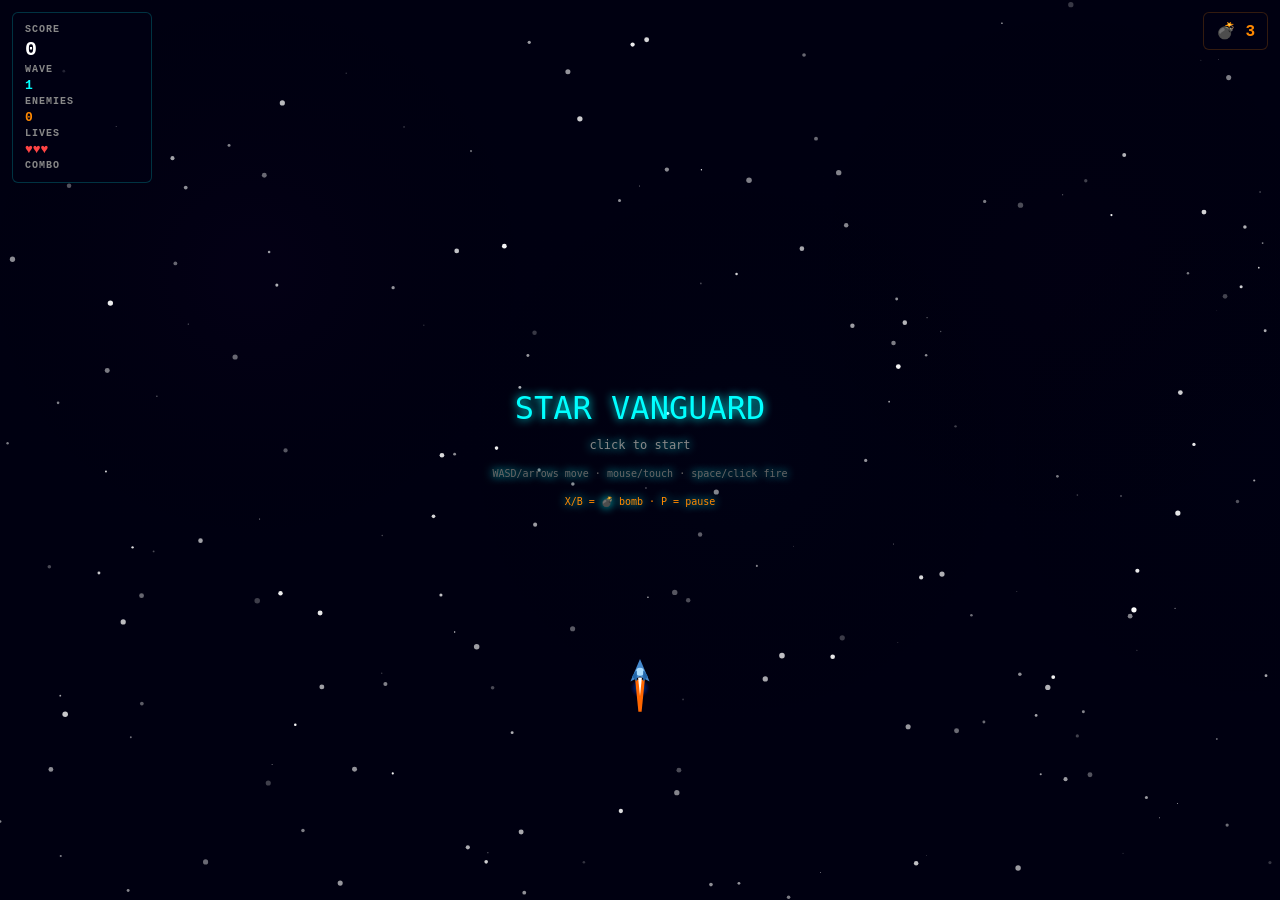
==== commit d5b2ca47: "Pass 2: Gameplay — bomb ability (X/B), pause (P), difficulty scaling, high score persistence, flash " ====
--- a/game/index.html
+++ b/game/index.html
@@ -30,6 +30,7 @@
   <div class="label">COMBO</div>
   <div id="comboDisplay" style="color:#ff0;font-size:16px"></div>
 </div>
+<div id="bombDisplay" style="position:absolute;top:12px;right:12px;color:#f80;font:bold 16px 'Courier New',monospace;z-index:2;pointer-events:none;background:rgba(0,0,20,0.6);padding:8px 12px;border-radius:6px;border:1px solid rgba(255,136,0,0.2)">💣 <span id="bombCount">3</span></div>
 <div id="healthBar" style="display:none">
   <div class="bg"><div class="fg" id="healthFill" style="width:100%"></div></div>
 </div>
@@ -46,6 +47,7 @@
 const enemyCountEl = document.getElementById('enemyCount');
 const livesEl = document.getElementById('lives');
 const comboDisplay = document.getElementById('comboDisplay');
+const bombCountEl = document.getElementById('bombCount');
 const healthBar = document.getElementById('healthBar');
 const healthFill = document.getElementById('healthFill');
 
@@ -82,6 +84,65 @@
 function sfxExplosion() { playSound(60, 'sawtooth', 0.3, 0.1); playSound(80, 'triangle', 0.2, 0.08); }
 function sfxPowerUp() { playSound(600, 'square', 0.1, 0.05, 200); playSound(900, 'square', 0.08, 0.05, 300); }
 function sfxBoss() { playSound(40, 'sawtooth', 0.5, 0.3); }
+function sfxBomb() { playSound(30, 'sawtooth', 0.8, 0.2); playSound(20, 'triangle', 0.6, 0.3, -10); }
+
+function useBomb() {
+  if (gameState.bombs <= 0 || gameState.state !== 'playing' && gameState.state !== 'paused') return;
+  gameState.bombs--;
+  gameState.shakeTimer = 20;
+  gameState.shakeIntensity = 12;
+  sfxBomb();
+  // Flash effect
+  gameState.flashTimer = 15;
+  // Destroy all non-boss enemies and enemy bullets
+  for (let i = enemies.length - 1; i >= 0; i--) {
+    const e = enemies[i];
+    if (e.type === 'ebullet') {
+      spawnParticles(e.x, e.y, 3, '#fff', 2, 8);
+      enemies.splice(i, 1);
+    } else if (e.type !== 'boss') {
+      spawnParticles(e.x, e.y, 20, e.color, 5, 25);
+      const pts = e.score;
+      gameState.score += pts;
+      spawnFloatingText(e.x, e.y, `+${pts}`, e.color, 14);
+      enemies.splice(i, 1);
+      gameState.waveEnemiesLeft--;
+    }
+  }
+  // Damage boss
+  for (const e of enemies) {
+    if (e.type === 'boss') {
+      e.hp -= 3;
+      spawnParticles(e.x, e.y, 30, '#f0f', 4, 20);
+      if (e.hp <= 0) {
+        const pts = e.score * gameState.comboMultiplier;
+        gameState.score += pts;
+        gameState.bossActive = false;
+        spawnParticles(e.x, e.y, 80, '#f0f', 8, 50);
+        spawnParticles(e.x, e.y, 60, '#fff', 6, 40);
+        spawnFloatingText(e.x, e.y, `+${pts} BOSS!`, '#f0f', 22);
+        sfxExplosion();
+        spawnPowerUp(e.x, e.y);
+      }
+      break;
+    }
+  }
+  checkWaveComplete();
+  updateHUD();
+}
+
+let pauseSnapshot = null;
+function togglePause() {
+  if (gameState.state === 'paused') {
+    gameState.state = pauseSnapshot.state;
+    pauseSnapshot = null;
+    overlay.innerHTML = '';
+  } else if (gameState.state === 'playing') {
+    pauseSnapshot = { state: gameState.state };
+    gameState.state = 'paused';
+    overlay.innerHTML = '<span style="font-size:32px;color:#0ff">PAUSED</span><br><span style="font-size:12px;color:#888">press P to resume</span>';
+  }
+}
 
 // ─── INPUT ───────────────────────────────────────────
 const keys = {};
@@ -91,7 +152,16 @@
 let touchActive = false;
 let touchId = null;
 
-window.addEventListener('keydown', e => { keys[e.key] = true; initAudio(); });
+window.addEventListener('keydown', e => { keys[e.key] = true; initAudio();
+  // Bomb
+  if ((e.key === 'x' || e.key === 'X' || e.key === 'b' || e.key === 'B') && gameState.state === 'playing') {
+    useBomb();
+  }
+  // Pause
+  if ((e.key === 'p' || e.key === 'P') && (gameState.state === 'playing' || gameState.state === 'paused')) {
+    togglePause();
+  }
+});
 window.addEventListener('keyup', e => { keys[e.key] = false; });
 canvas.addEventListener('mousemove', e => { mouseX = e.clientX; mouseY = e.clientY; usingMouse = true; usingTouch = false; });
 canvas.addEventListener('mousedown', e => { initAudio(); usingMouse = true; usingTouch = false; gameState.mouseDown = true; });
@@ -206,11 +276,14 @@
   bossMaxHP: 0,
   shakeTimer: 0,
   shakeIntensity: 0,
+  flashTimer: 0,
   frameCount: 0,
   comboCount: 0,
   comboTimer: 0,
   comboMultiplier: 1,
   waveTransitionTimer: 0,
+  highScore: parseInt(localStorage.getItem('starVanguardHighScore') || '0'),
+  bombs: 3,
 };
 
 // ─── PLAYER ─────────────────────────────────────────
@@ -313,10 +386,12 @@
 function startWave() {
   const wave = gameState.wave;
   gameState.enemySpawnTimer = 0;
-  const scoutCount = 3 + wave * 2;
-  const fighterCount = Math.max(0, wave - 1) * 2;
-  const tankCount = Math.max(0, wave - 3);
-  const speedyCount = Math.max(0, wave - 2);
+  // Difficulty scaling: more enemies per wave, faster spawn
+  const diffScale = 1 + (wave - 1) * 0.15;
+  const scoutCount = Math.floor((3 + wave * 2) * diffScale);
+  const fighterCount = Math.floor(Math.max(0, wave - 1) * 2 * diffScale);
+  const tankCount = Math.floor(Math.max(0, wave - 3) * diffScale);
+  const speedyCount = Math.floor(Math.max(0, wave - 2) * diffScale);
   gameState.waveEnemiesLeft = scoutCount + fighterCount + tankCount + speedyCount;
 
   const spawnList = [];
@@ -325,22 +400,22 @@
   for (let i = 0; i < tankCount; i++) spawnList.push('tank');
   for (let i = 0; i < speedyCount; i++) spawnList.push('speedy');
 
-  // Shuffle and stagger
+  // Shuffle and stagger (faster spawns at higher waves)
   for (let i = spawnList.length - 1; i > 0; i--) {
     const j = Math.floor(Math.random() * (i + 1));
     [spawnList[i], spawnList[j]] = [spawnList[j], spawnList[i]];
   }
 
-  // Spawn immediately and staggered
   let idx = 0;
+  const spawnDelay = Math.max(100, 300 - wave * 8);
   function spawnNext() {
     if (idx >= spawnList.length || gameState.state !== 'playing') return;
     spawnEnemy(spawnList[idx]);
     idx++;
-    if (idx < spawnList.length) setTimeout(spawnNext, 300 + Math.random() * 400);
+    if (idx < spawnList.length) setTimeout(spawnNext, spawnDelay + Math.random() * spawnDelay * 0.8);
   }
   spawnNext();
-  if (spawnList.length > 0) setTimeout(spawnNext, 300 + Math.random() * 400);
+  if (spawnList.length > 0) setTimeout(spawnNext, spawnDelay + Math.random() * spawnDelay * 0.8);
 }
 
 // ─── GAME LOOP ──────────────────────────────────────
@@ -360,6 +435,9 @@
   gameState.waveTransitionTimer = 0;
   gameState.bossActive = false;
   gameState.shakeTimer = 0;
+  gameState.bombs = 3;
+  gameState.flashTimer = 0;
+  gameState.highScore = parseInt(localStorage.getItem('starVanguardHighScore') || '0');
   bullets.length = 0;
   enemies.length = 0;
   particles.length = 0;
@@ -394,14 +472,26 @@
   if (hpPct > 66) healthFill.style.background = 'linear-gradient(90deg,#0f0,#8f0)';
   else if (hpPct > 33) healthFill.style.background = 'linear-gradient(90deg,#ff0,#f80)';
   else healthFill.style.background = 'linear-gradient(90deg,#f80,#f00)';
+  // Bombs
+  bombCountEl.textContent = gameState.bombs;
+  // High score shown in score line if applicable
+  if (gameState.highScore > 0 && gameState.score >= gameState.highScore) {
+    scoreEl.style.color = '#ff0';
+  } else {
+    scoreEl.style.color = '#fff';
+  }
 }
 
 function gameOver() {
   gameState.state = 'gameover';
+  if (gameState.score > gameState.highScore) {
+    gameState.highScore = gameState.score;
+    localStorage.setItem('starVanguardHighScore', gameState.score);
+  }
   sfxExplosion();
   spawnParticles(player.x, player.y, 60, '#ff0', 5, 40);
   spawnParticles(player.x, player.y, 40, '#f80', 4, 35);
-  overlay.innerHTML = `GAME OVER<br><span style="font-size:16px;color:#ff0">SCORE: ${gameState.score}</span><br><span style="font-size:12px;color:#888">click to retry</span>`;
+  overlay.innerHTML = `GAME OVER<br><span style="font-size:16px;color:#ff0">SCORE: ${gameState.score}</span><br><span style="font-size:12px;color:#888">HIGH: ${gameState.highScore}</span><br><span style="font-size:12px;color:#888">click to retry</span>`;
   comboDisplay.textContent = '';
 }
 
@@ -428,6 +518,7 @@
   gameState.frameCount++;
   if (gameState.shakeTimer > 0) gameState.shakeTimer--;
   if (gameState.invincibleTimer > 0) gameState.invincibleTimer--;
+  if (gameState.flashTimer > 0) gameState.flashTimer--;
   if (gameState.comboTimer > 0) {
     gameState.comboTimer--;
     if (gameState.comboTimer <= 0) resetCombo();
@@ -947,6 +1038,12 @@
     ctx.fill();
   }
 
+  // Bomb flash overlay
+  if (gameState.flashTimer > 0) {
+    ctx.fillStyle = `rgba(255,255,255,${gameState.flashTimer / 15 * 0.4})`;
+    ctx.fillRect(0, 0, W, H);
+  }
+
   // Power-ups
   for (const p of powerUps) {
     const pulse = Math.sin(gameState.frameCount * 0.1) * 0.3 + 0.7;
@@ -1050,9 +1147,11 @@
 
   // Overlay messages
   if (gameState.state === 'start') {
-    overlay.innerHTML = `<span style="font-size:32px;color:#0ff">STAR VANGUARD</span><br>
+    const hs = gameState.highScore > 0 ? `<br><span style="font-size:14px;color:#ff0">🏆 HIGH SCORE: ${gameState.highScore}</span>` : '';
+    overlay.innerHTML = `<span style="font-size:32px;color:#0ff">STAR VANGUARD</span>${hs}<br>
       <span style="font-size:12px;color:#888">click to start</span><br>
-      <span style="font-size:10px;color:#666">arrow/WASD move · mouse/touch move · space/click fire</span>`;
+      <span style="font-size:10px;color:#666">WASD/arrows move · mouse/touch · space/click fire</span><br>
+      <span style="font-size:10px;color:#f80">X/B = 💣 bomb · P = pause</span>`;
   }
 }
 
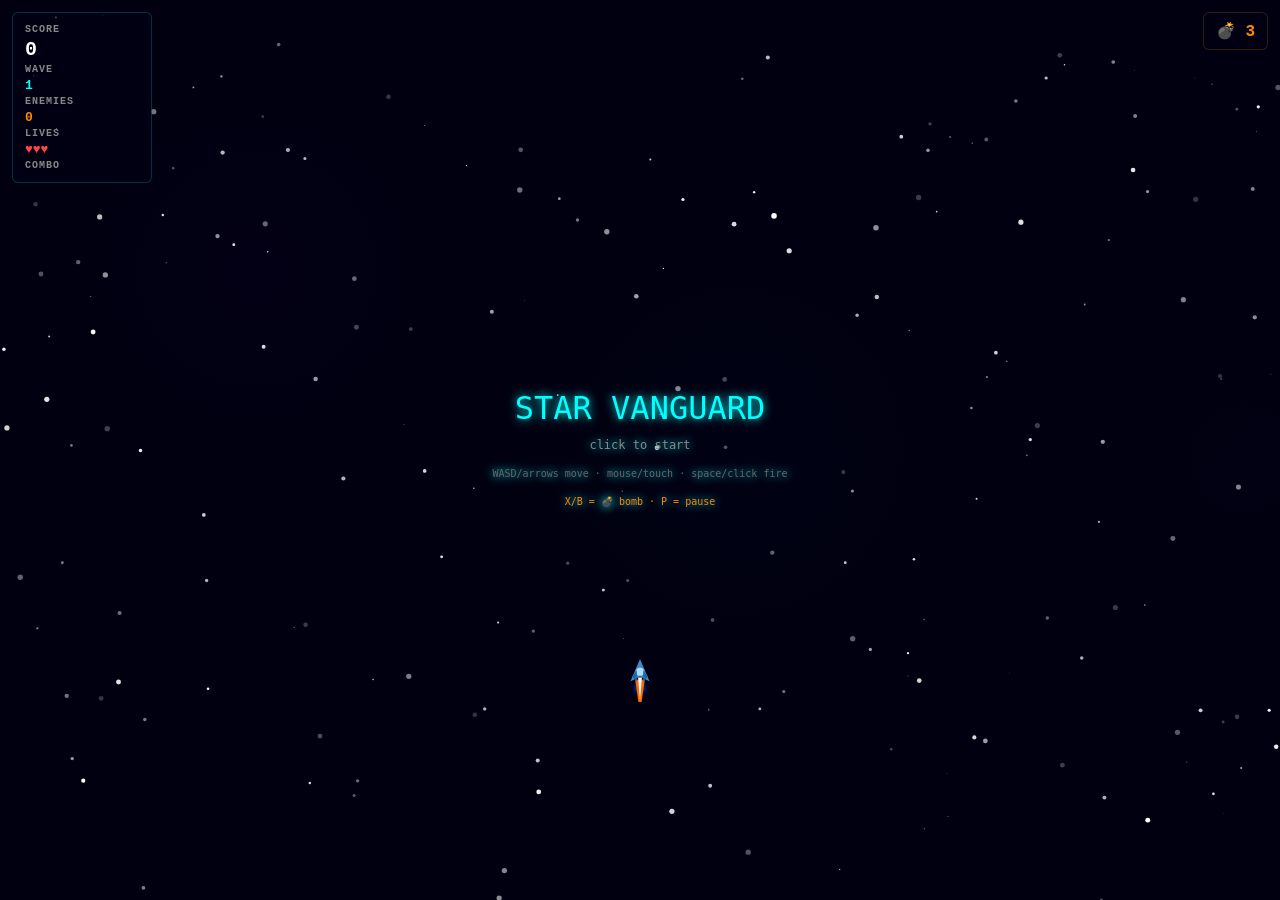
==== commit e07eb806: "Pass 3: Polish — enemy wave scaling, boss circular bullet ring, bomb expanding ring visual, combo mi" ====
--- a/game/index.html
+++ b/game/index.html
@@ -94,6 +94,8 @@
   sfxBomb();
   // Flash effect
   gameState.flashTimer = 15;
+  // Expanding ring
+  bombRings.push({ x: player.x, y: player.y, radius: 10, maxRadius: Math.max(W, H) * 1.2, life: 30, maxLife: 30 });
   // Destroy all non-boss enemies and enemy bullets
   for (let i = enemies.length - 1; i >= 0; i--) {
     const e = enemies[i];
@@ -217,6 +219,7 @@
 
 // ─── FLOATING TEXT ──────────────────────────────────
 const floatingTexts = [];
+const bombRings = [];
 function spawnFloatingText(x, y, text, color = '#fff', size = 14) {
   floatingTexts.push({ x, y, text, color, size, vy: -2, life: 45, maxLife: 45 });
 }
@@ -226,6 +229,12 @@
   gameState.comboCount++;
   gameState.comboTimer = 90; // 1.5s window at 60fps
   gameState.comboMultiplier = Math.min(10, 1 + Math.floor(gameState.comboCount / 3));
+  // Milestone rewards
+  if (gameState.comboCount === 10 || gameState.comboCount === 20) {
+    gameState.bombs = Math.min(5, gameState.bombs + 1);
+    spawnFloatingText(player.x, player.y - 30, '💣+1', '#f80', 18);
+    sfxPowerUp();
+  }
 }
 function resetCombo() {
   gameState.comboCount = 0;
@@ -324,13 +333,15 @@
     speedy: { radius: 10, hp: 1, speed: 4 + Math.random() * 3, color: '#4f4', score: 150, fireRate: 0 },
   };
   const cfg = configs[type];
+  // Scale stats per wave
+  const waveScale = 1 + (gameState.wave - 1) * 0.12;
   const angle = Math.atan2(player.y - y, player.x - x);
   enemies.push({
     x, y, type,
     radius: cfg.radius,
-    hp: cfg.hp,
-    maxHp: cfg.hp,
-    speed: cfg.speed,
+    hp: Math.ceil(cfg.hp * (1 + (gameState.wave - 1) * 0.1)),
+    maxHp: Math.ceil(cfg.hp * (1 + (gameState.wave - 1) * 0.1)),
+    speed: cfg.speed * waveScale,
     color: cfg.color,
     score: cfg.score,
     fireRate: cfg.fireRate,
@@ -444,6 +455,7 @@
   powerUps.length = 0;
   exhaustParticles.length = 0;
   floatingTexts.length = 0;
+  bombRings.length = 0;
   resetPlayer();
   overlay.textContent = '';
   updateHUD();
@@ -610,7 +622,20 @@
         } else if (e.phase === 1) {
           e.x = W / 2 + Math.sin(e.phaseTimer * 0.02) * W * 0.4;
         } else {
+          // Phase 2: circular bullet ring every few seconds
           e.x = W / 2 + Math.cos(e.phaseTimer * 0.025) * W * 0.35;
+          if (e.phaseTimer % 60 === 0) {
+            const bulletCount = 12 + gameState.wave;
+            for (let k = 0; k < bulletCount; k++) {
+              const a = (k / bulletCount) * Math.PI * 2 + e.phaseTimer * 0.02;
+              enemies.push({
+                x: e.x, y: e.y + e.radius * 0.5, type: 'ebullet',
+                radius: 4, hp: 1, maxHp: 1, speed: 4,
+                color: '#f0f', score: 0, fireRate: 0, fireTimer: 0,
+                angle: a, vx: Math.cos(a) * 4, vy: Math.sin(a) * 4, life: 150,
+              });
+            }
+          }
         }
       }
 
@@ -789,6 +814,14 @@
     if (ft.life <= 0) floatingTexts.splice(i, 1);
   }
 
+  // Update bomb rings
+  for (let i = bombRings.length - 1; i >= 0; i--) {
+    const r = bombRings[i];
+    r.radius += (r.maxRadius - r.radius) * 0.15;
+    r.life--;
+    if (r.life <= 0) bombRings.splice(i, 1);
+  }
+
   updateHUD();
 }
 
@@ -1138,6 +1171,21 @@
   }
   ctx.globalAlpha = 1;
 
+  // Bomb rings
+  for (const r of bombRings) {
+    const alpha = r.life / r.maxLife;
+    ctx.strokeStyle = `rgba(255,255,255,${alpha})`;
+    ctx.lineWidth = 3 * alpha;
+    ctx.beginPath();
+    ctx.arc(r.x, r.y, r.radius, 0, Math.PI * 2);
+    ctx.stroke();
+    ctx.strokeStyle = `rgba(255,160,0,${alpha * 0.6})`;
+    ctx.lineWidth = 6 * alpha;
+    ctx.beginPath();
+    ctx.arc(r.x, r.y, r.radius, 0, Math.PI * 2);
+    ctx.stroke();
+  }
+
   // Player
   if (gameState.state !== 'gameover') {
     drawShip(player.x, player.y, player.radius, '#4488cc', true);
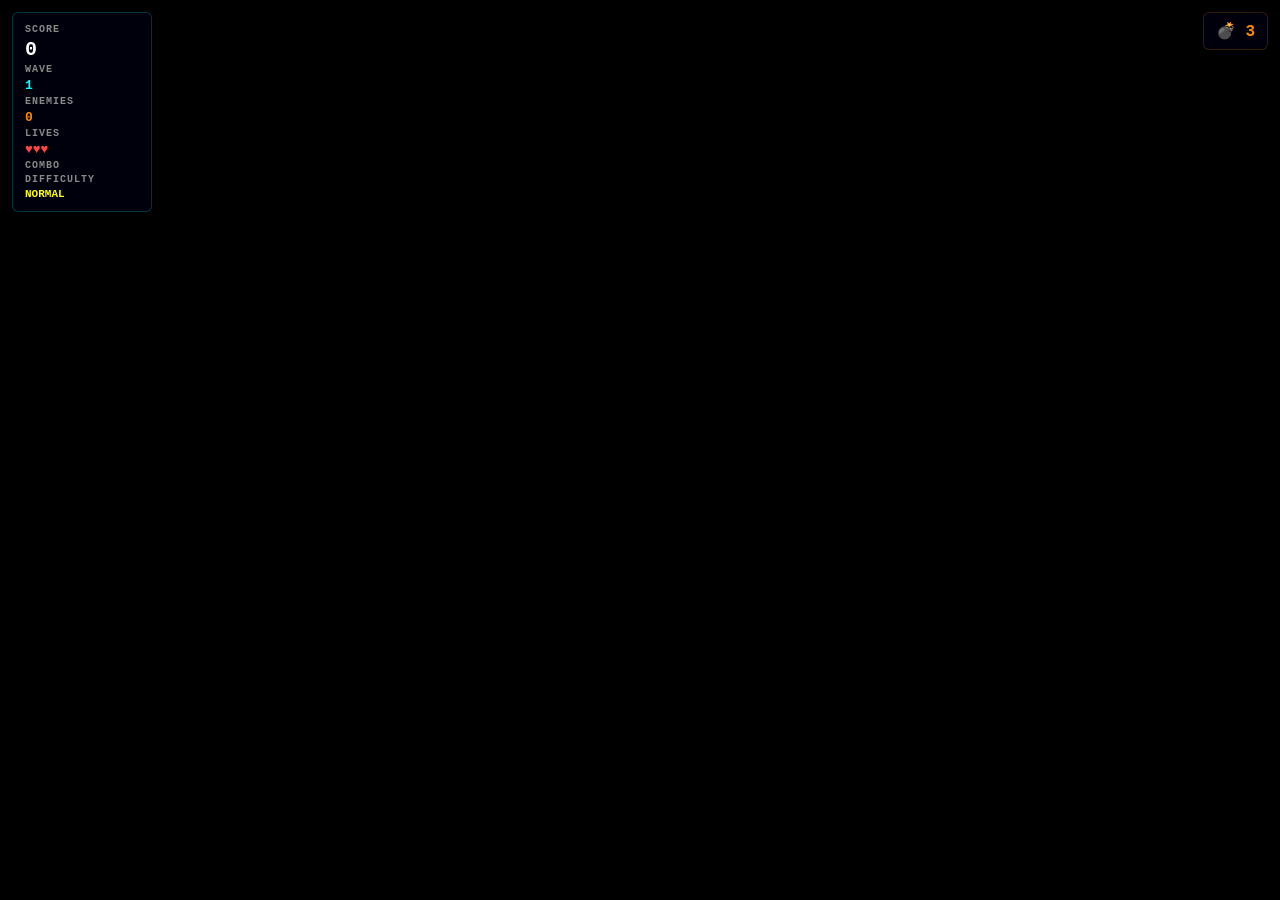
==== commit 34b75661: "feat: rewrite main.ts + add difficulty selector & achievement system" ====
--- a/game/index.html
+++ b/game/index.html
@@ -15,6 +15,16 @@
 #healthBar{position:absolute;bottom:20px;left:50%;transform:translateX(-50%);z-index:2;pointer-events:none}
 #healthBar .bg{width:200px;height:6px;background:rgba(255,255,255,0.1);border-radius:3px;overflow:hidden;border:1px solid rgba(255,255,255,0.2)}
 #healthBar .fg{height:100%;background:linear-gradient(90deg,#0f0,#ff0,#f00);transition:width 0.3s;border-radius:3px}
+/* Difficulty selector */
+#diffSelect{position:absolute;top:55%;left:50%;transform:translate(-50%,-50%);z-index:10;pointer-events:auto;display:none;text-align:center}
+#diffSelect button{padding:10px 22px;margin:4px;font:bold 14px monospace;border:2px solid #0ff;background:rgba(0,20,40,.8);color:#0ff;cursor:pointer;border-radius:8px;transition:all .2s}
+#diffSelect button:hover{background:rgba(0,255,255,.2);transform:scale(1.05)}
+#diffSelect button.sel{border-color:#ff0;color:#ff0;background:rgba(255,255,0,.15)}
+#diffSelect .dtitle{font:bold 18px monospace;color:#0ff;margin-bottom:10px;text-shadow:0 0 8px #0ff}
+/* Achievement toast */
+#achToast{position:absolute;top:60px;left:50%;transform:translateX(-50%);z-index:5;pointer-events:none;text-align:center;transition:opacity .4s;opacity:0}
+#achToast .achInner{background:rgba(0,20,40,.9);border:2px solid #ff0;border-radius:10px;padding:10px 20px;font:bold 14px monospace;color:#ff0;text-shadow:0 0 6px #ff0;box-shadow:0 0 20px rgba(255,255,0,.3)}
+#achToast .achIcon{font-size:28px;display:block;margin-bottom:4px}
 </style>
 </head>
 <body>
@@ -29,12 +39,21 @@
   <div id="lives" style="color:#f44">♥♥♥</div>
   <div class="label">COMBO</div>
   <div id="comboDisplay" style="color:#ff0;font-size:16px"></div>
+  <div class="label">DIFFICULTY</div>
+  <div id="diffDisplay" style="color:#ff0;font-size:11px">NORMAL</div>
 </div>
 <div id="bombDisplay" style="position:absolute;top:12px;right:12px;color:#f80;font:bold 16px 'Courier New',monospace;z-index:2;pointer-events:none;background:rgba(0,0,20,0.6);padding:8px 12px;border-radius:6px;border:1px solid rgba(255,136,0,0.2)">💣 <span id="bombCount">3</span></div>
 <div id="healthBar" style="display:none">
   <div class="bg"><div class="fg" id="healthFill" style="width:100%"></div></div>
 </div>
 <div id="overlay"></div>
+<div id="diffSelect">
+  <div class="dtitle">SELECT DIFFICULTY</div>
+  <button onclick="setDifficulty('easy')" id="btnEasy">🐣 EASY</button>
+  <button onclick="setDifficulty('normal')" id="btnNormal">⚡ NORMAL</button>
+  <button onclick="setDifficulty('hard')" id="btnHard">💀 HARD</button>
+</div>
+<div id="achToast"><span class="achInner"><span class="achIcon"></span><span id="achText"></span></span></div>
 <canvas id="c"></canvas>
 
 <script>
@@ -48,6 +67,7 @@
 const livesEl = document.getElementById('lives');
 const comboDisplay = document.getElementById('comboDisplay');
 const bombCountEl = document.getElementById('bombCount');
+const diffDisplay = document.getElementById('diffDisplay');
 const healthBar = document.getElementById('healthBar');
 const healthFill = document.getElementById('healthFill');
 
@@ -120,6 +140,7 @@
         const pts = e.score * gameState.comboMultiplier;
         gameState.score += pts;
         gameState.bossActive = false;
+        markBossKill();
         spawnParticles(e.x, e.y, 80, '#f0f', 8, 50);
         spawnParticles(e.x, e.y, 60, '#fff', 6, 40);
         spawnFloatingText(e.x, e.y, `+${pts} BOSS!`, '#f0f', 22);
@@ -241,7 +262,52 @@
   gameState.comboMultiplier = 1;
 }
 
-// ─── STARS (parallax background) ───────────────────
+// ─── DIFFICULTY SELECTOR ─────────────────────────────
+function setDifficulty(d: string) {
+  gameState.difficulty = d as 'easy'|'normal'|'hard';
+  localStorage.setItem('starVanguardDiff', d);
+  // Update button visuals
+  ['btnEasy','btnNormal','btnHard'].forEach(id => {
+    const btn = document.getElementById(id);
+    if (btn) btn.className = id === 'btn'+d.charAt(0).toUpperCase()+d.slice(1) ? 'sel' : '';
+  });
+}
+
+// ─── ACHIEVEMENT SYSTEM ──────────────────────────────
+const ACH_DEFS = [
+  {id:'firstBlood', icon:'🩸', text:'First Blood!', check:()=>gameState.score>=100},
+  {id:'wave5', icon:'🌊', text:'Wave 5 Conqueror', check:()=>gameState.wave>=5},
+  {id:'wave10', icon:'🌀', text:'Wave 10 Veteran', check:()=>gameState.wave>=10},
+  {id:'combo5', icon:'🔥', text:'Combo x5!', check:()=>gameState.comboMultiplier>=5},
+  {id:'combo10', icon:'💥', text:'Combo x10!!', check:()=>gameState.comboMultiplier>=10},
+  {id:'bossSlayer', icon:'👑', text:'Boss Slayer', check:()=>false},
+  {id:'threeBosses', icon:'🏆', text:'Triple Boss Killer', check:()=>false},
+  {id:'hardMode', icon:'💀', text:'Hard Mode Survivor', check:()=>gameState.difficulty==='hard'&&gameState.wave>=3},
+];
+let bossKillCount = 0;
+
+function markBossKill() { bossKillCount++; if (bossKillCount>=1) unlockAch('bossSlayer'); if (bossKillCount>=3) unlockAch('threeBosses'); }
+
+function unlockAch(id: string) {
+  if (gameState.achievements.includes(id)) return;
+  const def = ACH_DEFS.find(a=>a.id===id);
+  if (!def) return;
+  gameState.achievements.push(id);
+  try { localStorage.setItem('starVanguardAch', JSON.stringify(gameState.achievements)); } catch {}
+  gameState.pendingAch = { icon: def.icon, text: def.text, timer: 180 };
+}
+
+function checkAchievements() {
+  if (gameState.pendingAch) return;
+  for (const def of ACH_DEFS) {
+    if (!gameState.achievements.includes(def.id) && def.check()) {
+      unlockAch(def.id);
+      break;
+    }
+  }
+}
+
+
 const stars = [];
 let starBaseW = 0, starBaseH = 0;
 function initStars() {
@@ -293,6 +359,9 @@
   waveTransitionTimer: 0,
   highScore: parseInt(localStorage.getItem('starVanguardHighScore') || '0'),
   bombs: 3,
+  difficulty: (['easy','normal','hard'].includes(localStorage.getItem('starVanguardDiff')||'') ? localStorage.getItem('starVanguardDiff') : 'normal') as 'easy'|'normal'|'hard',
+  achievements: (()=>{try{const a=JSON.parse(localStorage.getItem('starVanguardAch')||'[]');return Array.isArray(a)?a:[]}catch{return[]}})(),
+  pendingAch: null as {icon:string;text:string;timer:number}|null,
 };
 
 // ─── PLAYER ─────────────────────────────────────────
@@ -333,8 +402,9 @@
     speedy: { radius: 10, hp: 1, speed: 4 + Math.random() * 3, color: '#4f4', score: 150, fireRate: 0 },
   };
   const cfg = configs[type];
-  // Scale stats per wave
-  const waveScale = 1 + (gameState.wave - 1) * 0.12;
+  // Scale stats per wave and difficulty
+  const diffMult = gameState.difficulty === 'easy' ? 0.7 : gameState.difficulty === 'hard' ? 1.4 : 1.0;
+  const waveScale = (1 + (gameState.wave - 1) * 0.12) * diffMult;
   const angle = Math.atan2(player.y - y, player.x - x);
   enemies.push({
     x, y, type,
@@ -398,7 +468,8 @@
   const wave = gameState.wave;
   gameState.enemySpawnTimer = 0;
   // Difficulty scaling: more enemies per wave, faster spawn
-  const diffScale = 1 + (wave - 1) * 0.15;
+  const diffMult = gameState.difficulty === 'easy' ? 0.6 : gameState.difficulty === 'hard' ? 1.5 : 1.0;
+  const diffScale = (1 + (wave - 1) * 0.15) * diffMult;
   const scoutCount = Math.floor((3 + wave * 2) * diffScale);
   const fighterCount = Math.floor(Math.max(0, wave - 1) * 2 * diffScale);
   const tankCount = Math.floor(Math.max(0, wave - 3) * diffScale);
@@ -435,7 +506,7 @@
   gameState.state = 'playing';
   gameState.score = 0;
   gameState.wave = 1;
-  gameState.lives = 3;
+  gameState.lives = gameState.difficulty === 'easy' ? 5 : gameState.difficulty === 'hard' ? 2 : 3;
   gameState.powerUpActive = false;
   gameState.powerUpTimer = 0;
   gameState.powerUpType = null;
@@ -446,8 +517,10 @@
   gameState.waveTransitionTimer = 0;
   gameState.bossActive = false;
   gameState.shakeTimer = 0;
-  gameState.bombs = 3;
+  gameState.bombs = gameState.difficulty === 'easy' ? 5 : gameState.difficulty === 'hard' ? 2 : 3;
   gameState.flashTimer = 0;
+  gameState.pendingAch = null;
+  bossKillCount = 0;
   gameState.highScore = parseInt(localStorage.getItem('starVanguardHighScore') || '0');
   bullets.length = 0;
   enemies.length = 0;
@@ -458,6 +531,7 @@
   bombRings.length = 0;
   resetPlayer();
   overlay.textContent = '';
+  document.getElementById('diffSelect')!.style.display = 'none';
   updateHUD();
   startWave();
 }
@@ -486,6 +560,10 @@
   else healthFill.style.background = 'linear-gradient(90deg,#f80,#f00)';
   // Bombs
   bombCountEl.textContent = gameState.bombs;
+  // Difficulty display
+  diffDisplay.textContent = gameState.difficulty.toUpperCase();
+  const dc = gameState.difficulty === 'easy' ? '#4f4' : gameState.difficulty === 'hard' ? '#f44' : '#ff0';
+  diffDisplay.style.color = dc;
   // High score shown in score line if applicable
   if (gameState.highScore > 0 && gameState.score >= gameState.highScore) {
     scoreEl.style.color = '#ff0';
@@ -531,11 +609,13 @@
   if (gameState.shakeTimer > 0) gameState.shakeTimer--;
   if (gameState.invincibleTimer > 0) gameState.invincibleTimer--;
   if (gameState.flashTimer > 0) gameState.flashTimer--;
+  if (gameState.pendingAch) { gameState.pendingAch.timer--; if (gameState.pendingAch.timer <= 0) gameState.pendingAch = null; }
   if (gameState.comboTimer > 0) {
     gameState.comboTimer--;
     if (gameState.comboTimer <= 0) resetCombo();
   }
   if (gameState.waveTransitionTimer > 0) gameState.waveTransitionTimer--;
+  checkAchievements();
   if (gameState.powerUpActive) {
     gameState.powerUpTimer--;
     if (gameState.powerUpTimer <= 0) {
@@ -660,6 +740,7 @@
         const pts = e.score * gameState.comboMultiplier;
         gameState.score += pts;
         gameState.bossActive = false;
+        markBossKill();
         spawnParticles(e.x, e.y, 80, '#f0f', 8, 50);
         spawnParticles(e.x, e.y, 60, '#fff', 6, 40);
         spawnFloatingText(e.x, e.y, `+${pts} BOSS! x${gameState.comboMultiplier}`, '#f0f', 22);
@@ -1186,6 +1267,20 @@
     ctx.stroke();
   }
 
+  // Achievement toast
+  const t = document.getElementById('achToast');
+  if (t) {
+    if (gameState.pendingAch) {
+      const a = gameState.pendingAch;
+      const alpha = Math.min(1, a.timer > 160 ? (180 - a.timer) / 20 : a.timer / 20);
+      t.style.opacity = String(Math.max(0, alpha));
+      (t.querySelector('.achIcon') as HTMLElement).textContent = a.icon;
+      (document.getElementById('achText') as HTMLElement).textContent = a.text;
+    } else {
+      t.style.opacity = '0';
+    }
+  }
+
   // Player
   if (gameState.state !== 'gameover') {
     drawShip(player.x, player.y, player.radius, '#4488cc', true);
@@ -1196,10 +1291,16 @@
   // Overlay messages
   if (gameState.state === 'start') {
     const hs = gameState.highScore > 0 ? `<br><span style="font-size:14px;color:#ff0">🏆 HIGH SCORE: ${gameState.highScore}</span>` : '';
+    const diffLabel = gameState.difficulty.toUpperCase();
+    const diffColor = gameState.difficulty === 'easy' ? '#4f4' : gameState.difficulty === 'hard' ? '#f44' : '#ff0';
     overlay.innerHTML = `<span style="font-size:32px;color:#0ff">STAR VANGUARD</span>${hs}<br>
-      <span style="font-size:12px;color:#888">click to start</span><br>
+      <span style="font-size:12px;color:#888">click or tap to start</span><br>
       <span style="font-size:10px;color:#666">WASD/arrows move · mouse/touch · space/click fire</span><br>
-      <span style="font-size:10px;color:#f80">X/B = 💣 bomb · P = pause</span>`;
+      <span style="font-size:10px;color:#f80">X/B = 💣 bomb · P = pause</span><br>
+      <span style="font-size:11px;color:${diffColor}">Difficulty: ${diffLabel} (${gameState.difficulty==='easy'?'5 lives':gameState.difficulty==='hard'?'2 lives':'3 lives'})</span>`;
+    document.getElementById('diffSelect')!.style.display = 'block';
+    // Highlight current difficulty button
+    setDifficulty(gameState.difficulty);
   }
 }
 
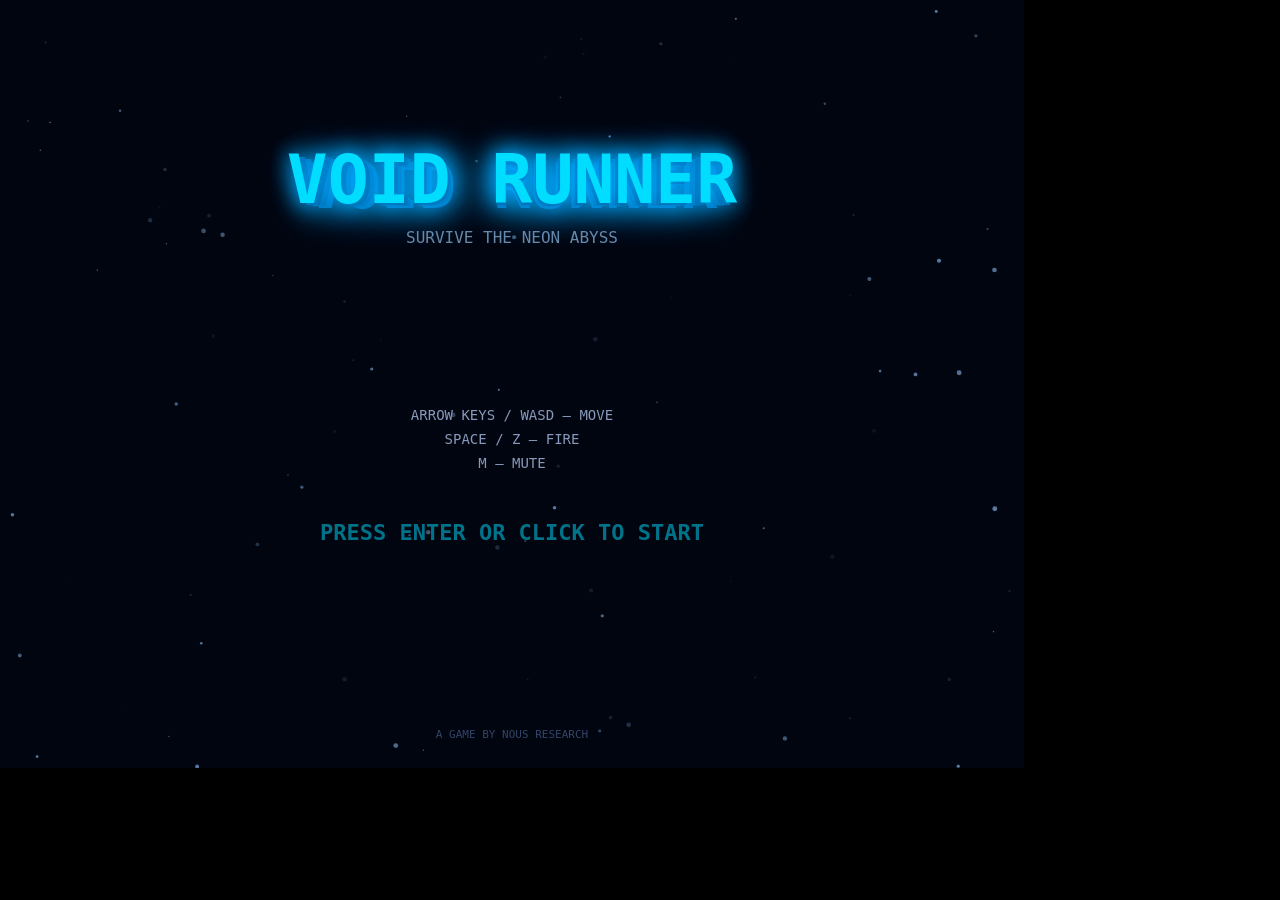
==== commit ba70a4c7: "VOID RUNNER — neon bullet-hell space shooter for best-game-01 - 5 enemy types (drone, weaver, tank, " ====
--- a/game/index.html
+++ b/game/index.html
@@ -2,1322 +2,12 @@
 <html lang="en">
 <head>
 <meta charset="UTF-8">
-<meta name="viewport" content="width=device-width, initial-scale=1.0, user-scalable=no">
-<title>Star Vanguard — Space Shooter</title>
-<style>
-*{margin:0;padding:0;box-sizing:border-box}
-body{background:#000;overflow:hidden;touch-action:none;-webkit-tap-highlight-color:transparent}
-canvas{display:block;margin:0 auto}
-#ui{position:absolute;top:12px;left:12px;color:#0ff;font:bold 13px 'Courier New',monospace;z-index:2;pointer-events:none;background:rgba(0,0,20,0.6);padding:8px 12px;border-radius:6px;border:1px solid rgba(0,255,255,0.2);min-width:140px}
-#ui div{margin:3px 0}
-#ui .label{color:#888;font-size:10px;text-transform:uppercase;letter-spacing:1px}
-#overlay{position:absolute;top:50%;left:50%;transform:translate(-50%,-50%);color:#fff;font:24px monospace;text-align:center;z-index:3;pointer-events:none;text-shadow:0 0 10px #0ff}
-#healthBar{position:absolute;bottom:20px;left:50%;transform:translateX(-50%);z-index:2;pointer-events:none}
-#healthBar .bg{width:200px;height:6px;background:rgba(255,255,255,0.1);border-radius:3px;overflow:hidden;border:1px solid rgba(255,255,255,0.2)}
-#healthBar .fg{height:100%;background:linear-gradient(90deg,#0f0,#ff0,#f00);transition:width 0.3s;border-radius:3px}
-/* Difficulty selector */
-#diffSelect{position:absolute;top:55%;left:50%;transform:translate(-50%,-50%);z-index:10;pointer-events:auto;display:none;text-align:center}
-#diffSelect button{padding:10px 22px;margin:4px;font:bold 14px monospace;border:2px solid #0ff;background:rgba(0,20,40,.8);color:#0ff;cursor:pointer;border-radius:8px;transition:all .2s}
-#diffSelect button:hover{background:rgba(0,255,255,.2);transform:scale(1.05)}
-#diffSelect button.sel{border-color:#ff0;color:#ff0;background:rgba(255,255,0,.15)}
-#diffSelect .dtitle{font:bold 18px monospace;color:#0ff;margin-bottom:10px;text-shadow:0 0 8px #0ff}
-/* Achievement toast */
-#achToast{position:absolute;top:60px;left:50%;transform:translateX(-50%);z-index:5;pointer-events:none;text-align:center;transition:opacity .4s;opacity:0}
-#achToast .achInner{background:rgba(0,20,40,.9);border:2px solid #ff0;border-radius:10px;padding:10px 20px;font:bold 14px monospace;color:#ff0;text-shadow:0 0 6px #ff0;box-shadow:0 0 20px rgba(255,255,0,.3)}
-#achToast .achIcon{font-size:28px;display:block;margin-bottom:4px}
-</style>
+<meta name="viewport" content="width=device-width, initial-scale=1.0">
+<title>VOID RUNNER</title>
+<link rel="stylesheet" href="style.css">
 </head>
 <body>
-<div id="ui">
-  <div class="label">SCORE</div>
-  <div id="score" style="font-size:20px;color:#fff">0</div>
-  <div class="label">WAVE</div>
-  <div id="wave" style="color:#0ff">1</div>
-  <div class="label">ENEMIES</div>
-  <div id="enemyCount" style="color:#f80">0</div>
-  <div class="label">LIVES</div>
-  <div id="lives" style="color:#f44">♥♥♥</div>
-  <div class="label">COMBO</div>
-  <div id="comboDisplay" style="color:#ff0;font-size:16px"></div>
-  <div class="label">DIFFICULTY</div>
-  <div id="diffDisplay" style="color:#ff0;font-size:11px">NORMAL</div>
-</div>
-<div id="bombDisplay" style="position:absolute;top:12px;right:12px;color:#f80;font:bold 16px 'Courier New',monospace;z-index:2;pointer-events:none;background:rgba(0,0,20,0.6);padding:8px 12px;border-radius:6px;border:1px solid rgba(255,136,0,0.2)">💣 <span id="bombCount">3</span></div>
-<div id="healthBar" style="display:none">
-  <div class="bg"><div class="fg" id="healthFill" style="width:100%"></div></div>
-</div>
-<div id="overlay"></div>
-<div id="diffSelect">
-  <div class="dtitle">SELECT DIFFICULTY</div>
-  <button onclick="setDifficulty('easy')" id="btnEasy">🐣 EASY</button>
-  <button onclick="setDifficulty('normal')" id="btnNormal">⚡ NORMAL</button>
-  <button onclick="setDifficulty('hard')" id="btnHard">💀 HARD</button>
-</div>
-<div id="achToast"><span class="achInner"><span class="achIcon"></span><span id="achText"></span></span></div>
-<canvas id="c"></canvas>
-
-<script>
-// ─── STAR VANGUARD ───────────────────────────────────
-const canvas = document.getElementById('c');
-const ctx = canvas.getContext('2d');
-const overlay = document.getElementById('overlay');
-const scoreEl = document.getElementById('score');
-const waveEl = document.getElementById('wave');
-const enemyCountEl = document.getElementById('enemyCount');
-const livesEl = document.getElementById('lives');
-const comboDisplay = document.getElementById('comboDisplay');
-const bombCountEl = document.getElementById('bombCount');
-const diffDisplay = document.getElementById('diffDisplay');
-const healthBar = document.getElementById('healthBar');
-const healthFill = document.getElementById('healthFill');
-
-let W, H;
-function resize() {
-  W = canvas.width = window.innerWidth;
-  H = canvas.height = window.innerHeight;
-}
-window.addEventListener('resize', resize);
-resize();
-
-// ─── AUDIO ENGINE (Web Audio API) ────────────────────
-let audioCtx = null;
-function initAudio() {
-  if (!audioCtx) audioCtx = new (window.AudioContext || window.webkitAudioContext)();
-}
-function playSound(freq, type, duration, vol = 0.08, glide = 0) {
-  if (!audioCtx) return;
-  const t = audioCtx.currentTime;
-  const o = audioCtx.createOscillator();
-  const g = audioCtx.createGain();
-  o.type = type;
-  o.frequency.setValueAtTime(freq, t);
-  if (glide) o.frequency.linearRampToValueAtTime(freq + glide, t + duration);
-  g.gain.setValueAtTime(vol, t);
-  g.gain.exponentialRampToValueAtTime(0.001, t + duration);
-  o.connect(g);
-  g.connect(audioCtx.destination);
-  o.start(t);
-  o.stop(t + duration);
-}
-function sfxShoot() { playSound(800, 'square', 0.08, 0.03, -400); }
-function sfxHit() { playSound(120, 'sawtooth', 0.15, 0.06); }
-function sfxExplosion() { playSound(60, 'sawtooth', 0.3, 0.1); playSound(80, 'triangle', 0.2, 0.08); }
-function sfxPowerUp() { playSound(600, 'square', 0.1, 0.05, 200); playSound(900, 'square', 0.08, 0.05, 300); }
-function sfxBoss() { playSound(40, 'sawtooth', 0.5, 0.3); }
-function sfxBomb() { playSound(30, 'sawtooth', 0.8, 0.2); playSound(20, 'triangle', 0.6, 0.3, -10); }
-
-function useBomb() {
-  if (gameState.bombs <= 0 || gameState.state !== 'playing' && gameState.state !== 'paused') return;
-  gameState.bombs--;
-  gameState.shakeTimer = 20;
-  gameState.shakeIntensity = 12;
-  sfxBomb();
-  // Flash effect
-  gameState.flashTimer = 15;
-  // Expanding ring
-  bombRings.push({ x: player.x, y: player.y, radius: 10, maxRadius: Math.max(W, H) * 1.2, life: 30, maxLife: 30 });
-  // Destroy all non-boss enemies and enemy bullets
-  for (let i = enemies.length - 1; i >= 0; i--) {
-    const e = enemies[i];
-    if (e.type === 'ebullet') {
-      spawnParticles(e.x, e.y, 3, '#fff', 2, 8);
-      enemies.splice(i, 1);
-    } else if (e.type !== 'boss') {
-      spawnParticles(e.x, e.y, 20, e.color, 5, 25);
-      const pts = e.score;
-      gameState.score += pts;
-      spawnFloatingText(e.x, e.y, `+${pts}`, e.color, 14);
-      enemies.splice(i, 1);
-      gameState.waveEnemiesLeft--;
-    }
-  }
-  // Damage boss
-  for (const e of enemies) {
-    if (e.type === 'boss') {
-      e.hp -= 3;
-      spawnParticles(e.x, e.y, 30, '#f0f', 4, 20);
-      if (e.hp <= 0) {
-        const pts = e.score * gameState.comboMultiplier;
-        gameState.score += pts;
-        gameState.bossActive = false;
-        markBossKill();
-        spawnParticles(e.x, e.y, 80, '#f0f', 8, 50);
-        spawnParticles(e.x, e.y, 60, '#fff', 6, 40);
-        spawnFloatingText(e.x, e.y, `+${pts} BOSS!`, '#f0f', 22);
-        sfxExplosion();
-        spawnPowerUp(e.x, e.y);
-      }
-      break;
-    }
-  }
-  checkWaveComplete();
-  updateHUD();
-}
-
-let pauseSnapshot = null;
-function togglePause() {
-  if (gameState.state === 'paused') {
-    gameState.state = pauseSnapshot.state;
-    pauseSnapshot = null;
-    overlay.innerHTML = '';
-  } else if (gameState.state === 'playing') {
-    pauseSnapshot = { state: gameState.state };
-    gameState.state = 'paused';
-    overlay.innerHTML = '<span style="font-size:32px;color:#0ff">PAUSED</span><br><span style="font-size:12px;color:#888">press P to resume</span>';
-  }
-}
-
-// ─── INPUT ───────────────────────────────────────────
-const keys = {};
-let mouseX = W / 2, mouseY = H / 2;
-let usingMouse = false;
-let usingTouch = false;
-let touchActive = false;
-let touchId = null;
-
-window.addEventListener('keydown', e => { keys[e.key] = true; initAudio();
-  // Bomb
-  if ((e.key === 'x' || e.key === 'X' || e.key === 'b' || e.key === 'B') && gameState.state === 'playing') {
-    useBomb();
-  }
-  // Pause
-  if ((e.key === 'p' || e.key === 'P') && (gameState.state === 'playing' || gameState.state === 'paused')) {
-    togglePause();
-  }
-});
-window.addEventListener('keyup', e => { keys[e.key] = false; });
-canvas.addEventListener('mousemove', e => { mouseX = e.clientX; mouseY = e.clientY; usingMouse = true; usingTouch = false; });
-canvas.addEventListener('mousedown', e => { initAudio(); usingMouse = true; usingTouch = false; gameState.mouseDown = true; });
-canvas.addEventListener('mouseup', () => { gameState.mouseDown = false; });
-canvas.addEventListener('touchstart', e => {
-  e.preventDefault(); initAudio(); usingTouch = true; usingMouse = false;
-  touchActive = true;
-  if (touchId === null) {
-    touchId = e.changedTouches[0].identifier;
-    mouseX = e.changedTouches[0].clientX;
-    mouseY = e.changedTouches[0].clientY;
-  }
-}, {passive: false});
-canvas.addEventListener('touchmove', e => {
-  e.preventDefault();
-  for (let t of e.changedTouches) {
-    if (t.identifier === touchId) { mouseX = t.clientX; mouseY = t.clientY; }
-  }
-}, {passive: false});
-canvas.addEventListener('touchend', e => {
-  e.preventDefault();
-  for (let t of e.changedTouches) {
-    if (t.identifier === touchId) { touchId = null; touchActive = false; }
-  }
-  gameState.mouseDown = false;
-}, {passive: false});
-canvas.addEventListener('click', () => { initAudio(); if (gameState.state === 'start' || gameState.state === 'gameover') startGame(); });
-
-// ─── PARTICLES ──────────────────────────────────────
-const particles = [];
-const exhaustParticles = [];
-function spawnParticles(x, y, count, color, speed = 3, life = 30, container = particles) {
-  for (let i = 0; i < count; i++) {
-    const a = Math.random() * Math.PI * 2;
-    const s = Math.random() * speed + speed * 0.3;
-    container.push({ x, y, vx: Math.cos(a) * s, vy: Math.sin(a) * s, life, maxLife: life, color, size: Math.random() * 3 + 1 });
-  }
-}
-function spawnExhaust(x, y) {
-  // Small downward engine particles
-  const a = Math.PI / 2 + (Math.random() - 0.5) * 0.6;
-  const s = 1 + Math.random() * 2;
-  exhaustParticles.push({
-    x, y,
-    vx: Math.cos(a) * s * 0.3,
-    vy: Math.sin(a) * s * 1.5,
-    life: 15 + Math.random() * 10,
-    maxLife: 25,
-    color: Math.random() < 0.5 ? '#ff6600' : '#ffaa00',
-    size: 1 + Math.random() * 2,
-  });
-}
-
-// ─── FLOATING TEXT ──────────────────────────────────
-const floatingTexts = [];
-const bombRings = [];
-function spawnFloatingText(x, y, text, color = '#fff', size = 14) {
-  floatingTexts.push({ x, y, text, color, size, vy: -2, life: 45, maxLife: 45 });
-}
-
-// ─── COMBO SYSTEM ───────────────────────────────────
-function addKill() {
-  gameState.comboCount++;
-  gameState.comboTimer = 90; // 1.5s window at 60fps
-  gameState.comboMultiplier = Math.min(10, 1 + Math.floor(gameState.comboCount / 3));
-  // Milestone rewards
-  if (gameState.comboCount === 10 || gameState.comboCount === 20) {
-    gameState.bombs = Math.min(5, gameState.bombs + 1);
-    spawnFloatingText(player.x, player.y - 30, '💣+1', '#f80', 18);
-    sfxPowerUp();
-  }
-}
-function resetCombo() {
-  gameState.comboCount = 0;
-  gameState.comboMultiplier = 1;
-}
-
-// ─── DIFFICULTY SELECTOR ─────────────────────────────
-function setDifficulty(d: string) {
-  gameState.difficulty = d as 'easy'|'normal'|'hard';
-  localStorage.setItem('starVanguardDiff', d);
-  // Update button visuals
-  ['btnEasy','btnNormal','btnHard'].forEach(id => {
-    const btn = document.getElementById(id);
-    if (btn) btn.className = id === 'btn'+d.charAt(0).toUpperCase()+d.slice(1) ? 'sel' : '';
-  });
-}
-
-// ─── ACHIEVEMENT SYSTEM ──────────────────────────────
-const ACH_DEFS = [
-  {id:'firstBlood', icon:'🩸', text:'First Blood!', check:()=>gameState.score>=100},
-  {id:'wave5', icon:'🌊', text:'Wave 5 Conqueror', check:()=>gameState.wave>=5},
-  {id:'wave10', icon:'🌀', text:'Wave 10 Veteran', check:()=>gameState.wave>=10},
-  {id:'combo5', icon:'🔥', text:'Combo x5!', check:()=>gameState.comboMultiplier>=5},
-  {id:'combo10', icon:'💥', text:'Combo x10!!', check:()=>gameState.comboMultiplier>=10},
-  {id:'bossSlayer', icon:'👑', text:'Boss Slayer', check:()=>false},
-  {id:'threeBosses', icon:'🏆', text:'Triple Boss Killer', check:()=>false},
-  {id:'hardMode', icon:'💀', text:'Hard Mode Survivor', check:()=>gameState.difficulty==='hard'&&gameState.wave>=3},
-];
-let bossKillCount = 0;
-
-function markBossKill() { bossKillCount++; if (bossKillCount>=1) unlockAch('bossSlayer'); if (bossKillCount>=3) unlockAch('threeBosses'); }
-
-function unlockAch(id: string) {
-  if (gameState.achievements.includes(id)) return;
-  const def = ACH_DEFS.find(a=>a.id===id);
-  if (!def) return;
-  gameState.achievements.push(id);
-  try { localStorage.setItem('starVanguardAch', JSON.stringify(gameState.achievements)); } catch {}
-  gameState.pendingAch = { icon: def.icon, text: def.text, timer: 180 };
-}
-
-function checkAchievements() {
-  if (gameState.pendingAch) return;
-  for (const def of ACH_DEFS) {
-    if (!gameState.achievements.includes(def.id) && def.check()) {
-      unlockAch(def.id);
-      break;
-    }
-  }
-}
-
-
-const stars = [];
-let starBaseW = 0, starBaseH = 0;
-function initStars() {
-  stars.length = 0;
-  starBaseW = W;
-  starBaseH = H;
-  for (let i = 0; i < 200; i++) {
-    stars.push({ x: Math.random() * W, y: Math.random() * H, z: Math.random() * 3 + 0.5, brightness: Math.random() * 0.8 + 0.2 });
-  }
-}
-function scaleStars() {
-  // Scale star positions proportionally when viewport resizes
-  if (starBaseW === 0 || starBaseH === 0) { initStars(); return; }
-  const sx = W / starBaseW;
-  const sy = H / starBaseH;
-  for (const s of stars) {
-    s.x = Math.min(W, Math.max(0, s.x * sx));
-    s.y = Math.min(H, Math.max(0, s.y * sy));
-  }
-  starBaseW = W;
-  starBaseH = H;
-}
-initStars();
-
-// ─── GAME STATE ─────────────────────────────────────
-const gameState = {
-  state: 'start', // start, playing, gameover
-  score: 0,
-  wave: 1,
-  lives: 3,
-  mouseDown: false,
-  shootCooldown: 0,
-  powerUpActive: false,
-  powerUpTimer: 0,
-  powerUpType: null,
-  invincibleTimer: 0,
-  enemySpawnTimer: 0,
-  waveEnemiesLeft: 0,
-  bossActive: false,
-  bossHP: 0,
-  bossMaxHP: 0,
-  shakeTimer: 0,
-  shakeIntensity: 0,
-  flashTimer: 0,
-  frameCount: 0,
-  comboCount: 0,
-  comboTimer: 0,
-  comboMultiplier: 1,
-  waveTransitionTimer: 0,
-  highScore: parseInt(localStorage.getItem('starVanguardHighScore') || '0'),
-  bombs: 3,
-  difficulty: (['easy','normal','hard'].includes(localStorage.getItem('starVanguardDiff')||'') ? localStorage.getItem('starVanguardDiff') : 'normal') as 'easy'|'normal'|'hard',
-  achievements: (()=>{try{const a=JSON.parse(localStorage.getItem('starVanguardAch')||'[]');return Array.isArray(a)?a:[]}catch{return[]}})(),
-  pendingAch: null as {icon:string;text:string;timer:number}|null,
-};
-
-// ─── PLAYER ─────────────────────────────────────────
-const player = {
-  x: 0, y: 0,
-  vx: 0, vy: 0,
-  radius: 16,
-  speed: 6,
-  dx: 0, dy: 0,
-};
-
-function resetPlayer() {
-  player.x = W / 2;
-  player.y = H * 0.75;
-  player.vx = 0;
-  player.vy = 0;
-}
-
-// ─── BULLETS ────────────────────────────────────────
-const bullets = [];
-const BULLET_SPEED = 10;
-function fireBullet(x, y, angle, speed = BULLET_SPEED) {
-  bullets.push({ x, y, vx: Math.cos(angle) * speed, vy: Math.sin(angle) * speed, life: 80 });
-}
-
-// ─── ENEMIES ────────────────────────────────────────
-const enemies = [];
-function spawnEnemy(type) {
-  const side = Math.random() < 0.5 ? 'top' : 'left';
-  let x, y;
-  if (side === 'top') { x = Math.random() * W; y = -30; }
-  else { x = -30; y = Math.random() * H * 0.5; }
-
-  const configs = {
-    scout: { radius: 12, hp: 1, speed: 2 + Math.random() * 2, color: '#f44', score: 100, fireRate: 0 },
-    fighter: { radius: 16, hp: 2, speed: 1.5 + Math.random() * 1.5, color: '#f80', score: 250, fireRate: 120 },
-    tank: { radius: 22, hp: 5, speed: 1 + Math.random() * 1, color: '#a4f', score: 500, fireRate: 80 },
-    speedy: { radius: 10, hp: 1, speed: 4 + Math.random() * 3, color: '#4f4', score: 150, fireRate: 0 },
-  };
-  const cfg = configs[type];
-  // Scale stats per wave and difficulty
-  const diffMult = gameState.difficulty === 'easy' ? 0.7 : gameState.difficulty === 'hard' ? 1.4 : 1.0;
-  const waveScale = (1 + (gameState.wave - 1) * 0.12) * diffMult;
-  const angle = Math.atan2(player.y - y, player.x - x);
-  enemies.push({
-    x, y, type,
-    radius: cfg.radius,
-    hp: Math.ceil(cfg.hp * (1 + (gameState.wave - 1) * 0.1)),
-    maxHp: Math.ceil(cfg.hp * (1 + (gameState.wave - 1) * 0.1)),
-    speed: cfg.speed * waveScale,
-    color: cfg.color,
-    score: cfg.score,
-    fireRate: cfg.fireRate,
-    fireTimer: Math.random() * cfg.fireRate,
-    angle,
-    wobble: Math.random() * Math.PI * 2,
-    wobbleSpeed: (Math.random() - 0.5) * 0.05,
-  });
-}
-
-function spawnBoss() {
-  const boss = {
-    x: W / 2, y: -60,
-    type: 'boss',
-    radius: 40,
-    hp: gameState.bossMaxHP,
-    maxHp: gameState.bossMaxHP,
-    speed: 1.5,
-    color: '#f0f',
-    score: 5000,
-    fireRate: 40,
-    fireTimer: 0,
-    angle: Math.PI / 2,
-    phase: 0,
-    phaseTimer: 0,
-    targetY: H * 0.2,
-  };
-  enemies.push(boss);
-  gameState.bossActive = true;
-  sfxBoss();
-}
-
-// ─── POWER-UPS ──────────────────────────────────────
-const powerUps = [];
-function spawnPowerUp(x, y) {
-  const types = ['rapid', 'spread', 'shield'];
-  const type = types[Math.floor(Math.random() * types.length)];
-  const colors = { rapid: '#ff0', spread: '#0ff', shield: '#0f0' };
-  powerUps.push({ x, y, vy: 1.5, type, color: colors[type], radius: 10, life: 300 });
-}
-
-function activatePowerUp(type) {
-  gameState.powerUpType = type;
-  gameState.powerUpTimer = 300;
-  gameState.powerUpActive = true;
-  if (type === 'shield') {
-    gameState.invincibleTimer = 300;
-  }
-  sfxPowerUp();
-}
-
-// ─── WAVE MANAGEMENT ────────────────────────────────
-function startWave() {
-  const wave = gameState.wave;
-  gameState.enemySpawnTimer = 0;
-  // Difficulty scaling: more enemies per wave, faster spawn
-  const diffMult = gameState.difficulty === 'easy' ? 0.6 : gameState.difficulty === 'hard' ? 1.5 : 1.0;
-  const diffScale = (1 + (wave - 1) * 0.15) * diffMult;
-  const scoutCount = Math.floor((3 + wave * 2) * diffScale);
-  const fighterCount = Math.floor(Math.max(0, wave - 1) * 2 * diffScale);
-  const tankCount = Math.floor(Math.max(0, wave - 3) * diffScale);
-  const speedyCount = Math.floor(Math.max(0, wave - 2) * diffScale);
-  gameState.waveEnemiesLeft = scoutCount + fighterCount + tankCount + speedyCount;
-
-  const spawnList = [];
-  for (let i = 0; i < scoutCount; i++) spawnList.push('scout');
-  for (let i = 0; i < fighterCount; i++) spawnList.push('fighter');
-  for (let i = 0; i < tankCount; i++) spawnList.push('tank');
-  for (let i = 0; i < speedyCount; i++) spawnList.push('speedy');
-
-  // Shuffle and stagger (faster spawns at higher waves)
-  for (let i = spawnList.length - 1; i > 0; i--) {
-    const j = Math.floor(Math.random() * (i + 1));
-    [spawnList[i], spawnList[j]] = [spawnList[j], spawnList[i]];
-  }
-
-  let idx = 0;
-  const spawnDelay = Math.max(100, 300 - wave * 8);
-  function spawnNext() {
-    if (idx >= spawnList.length || gameState.state !== 'playing') return;
-    spawnEnemy(spawnList[idx]);
-    idx++;
-    if (idx < spawnList.length) setTimeout(spawnNext, spawnDelay + Math.random() * spawnDelay * 0.8);
-  }
-  spawnNext();
-  if (spawnList.length > 0) setTimeout(spawnNext, spawnDelay + Math.random() * spawnDelay * 0.8);
-}
-
-// ─── GAME LOOP ──────────────────────────────────────
-function startGame() {
-  initAudio();
-  gameState.state = 'playing';
-  gameState.score = 0;
-  gameState.wave = 1;
-  gameState.lives = gameState.difficulty === 'easy' ? 5 : gameState.difficulty === 'hard' ? 2 : 3;
-  gameState.powerUpActive = false;
-  gameState.powerUpTimer = 0;
-  gameState.powerUpType = null;
-  gameState.invincibleTimer = 0;
-  gameState.comboCount = 0;
-  gameState.comboTimer = 0;
-  gameState.comboMultiplier = 1;
-  gameState.waveTransitionTimer = 0;
-  gameState.bossActive = false;
-  gameState.shakeTimer = 0;
-  gameState.bombs = gameState.difficulty === 'easy' ? 5 : gameState.difficulty === 'hard' ? 2 : 3;
-  gameState.flashTimer = 0;
-  gameState.pendingAch = null;
-  bossKillCount = 0;
-  gameState.highScore = parseInt(localStorage.getItem('starVanguardHighScore') || '0');
-  bullets.length = 0;
-  enemies.length = 0;
-  particles.length = 0;
-  powerUps.length = 0;
-  exhaustParticles.length = 0;
-  floatingTexts.length = 0;
-  bombRings.length = 0;
-  resetPlayer();
-  overlay.textContent = '';
-  document.getElementById('diffSelect')!.style.display = 'none';
-  updateHUD();
-  startWave();
-}
-
-function updateHUD() {
-  scoreEl.textContent = gameState.score;
-  waveEl.textContent = gameState.wave;
-  const aliveCount = enemies.filter(e => e.type !== 'ebullet' && e.type !== 'boss').length + (gameState.bossActive ? 1 : 0);
-  enemyCountEl.textContent = aliveCount + gameState.waveEnemiesLeft;
-  let hearts = '';
-  for (let i = 0; i < gameState.lives; i++) hearts += '♥';
-  livesEl.textContent = hearts || '☠';
-  if (gameState.comboMultiplier > 1) {
-    comboDisplay.textContent = `x${gameState.comboMultiplier}`;
-    comboDisplay.style.color = gameState.comboMultiplier >= 8 ? '#f0f' : gameState.comboMultiplier >= 5 ? '#ff0' : '#ffa';
-  } else {
-    comboDisplay.textContent = '';
-  }
-  // Health bar for player
-  const maxLives = 3;
-  const hpPct = (gameState.lives / maxLives) * 100;
-  healthFill.style.width = hpPct + '%';
-  healthBar.style.display = 'block';
-  if (hpPct > 66) healthFill.style.background = 'linear-gradient(90deg,#0f0,#8f0)';
-  else if (hpPct > 33) healthFill.style.background = 'linear-gradient(90deg,#ff0,#f80)';
-  else healthFill.style.background = 'linear-gradient(90deg,#f80,#f00)';
-  // Bombs
-  bombCountEl.textContent = gameState.bombs;
-  // Difficulty display
-  diffDisplay.textContent = gameState.difficulty.toUpperCase();
-  const dc = gameState.difficulty === 'easy' ? '#4f4' : gameState.difficulty === 'hard' ? '#f44' : '#ff0';
-  diffDisplay.style.color = dc;
-  // High score shown in score line if applicable
-  if (gameState.highScore > 0 && gameState.score >= gameState.highScore) {
-    scoreEl.style.color = '#ff0';
-  } else {
-    scoreEl.style.color = '#fff';
-  }
-}
-
-function gameOver() {
-  gameState.state = 'gameover';
-  if (gameState.score > gameState.highScore) {
-    gameState.highScore = gameState.score;
-    localStorage.setItem('starVanguardHighScore', gameState.score);
-  }
-  sfxExplosion();
-  spawnParticles(player.x, player.y, 60, '#ff0', 5, 40);
-  spawnParticles(player.x, player.y, 40, '#f80', 4, 35);
-  overlay.innerHTML = `GAME OVER<br><span style="font-size:16px;color:#ff0">SCORE: ${gameState.score}</span><br><span style="font-size:12px;color:#888">HIGH: ${gameState.highScore}</span><br><span style="font-size:12px;color:#888">click to retry</span>`;
-  comboDisplay.textContent = '';
-}
-
-function hitPlayer() {
-  if (gameState.invincibleTimer > 0) return;
-  gameState.lives--;
-  gameState.invincibleTimer = 90;
-  gameState.shakeTimer = 15;
-  gameState.shakeIntensity = 8;
-  gameState.powerUpActive = false;
-  gameState.powerUpTimer = 0;
-  comboDisplay.textContent = '';
-  sfxHit();
-  spawnParticles(player.x, player.y, 20, '#fff', 3, 20);
-  updateHUD();
-  if (gameState.lives <= 0) {
-    gameOver();
-  }
-}
-
-function update() {
-  if (gameState.state !== 'playing') return;
-
-  gameState.frameCount++;
-  if (gameState.shakeTimer > 0) gameState.shakeTimer--;
-  if (gameState.invincibleTimer > 0) gameState.invincibleTimer--;
-  if (gameState.flashTimer > 0) gameState.flashTimer--;
-  if (gameState.pendingAch) { gameState.pendingAch.timer--; if (gameState.pendingAch.timer <= 0) gameState.pendingAch = null; }
-  if (gameState.comboTimer > 0) {
-    gameState.comboTimer--;
-    if (gameState.comboTimer <= 0) resetCombo();
-  }
-  if (gameState.waveTransitionTimer > 0) gameState.waveTransitionTimer--;
-  checkAchievements();
-  if (gameState.powerUpActive) {
-    gameState.powerUpTimer--;
-    if (gameState.powerUpTimer <= 0) {
-      gameState.powerUpActive = false;
-    }
-  }
-
-  // Player movement
-  let targetX = player.x, targetY = player.y;
-  if (usingMouse || usingTouch) {
-    targetX = mouseX;
-    targetY = mouseY;
-  } else {
-    if (keys['ArrowLeft'] || keys['a'] || keys['A']) targetX -= player.speed;
-    if (keys['ArrowRight'] || keys['d'] || keys['D']) targetX += player.speed;
-    if (keys['ArrowUp'] || keys['w'] || keys['W']) targetY -= player.speed;
-    if (keys['ArrowDown'] || keys['s'] || keys['S']) targetY += player.speed;
-  }
-  player.dx = targetX - player.x;
-  player.dy = targetY - player.y;
-  const dist = Math.sqrt(player.dx * player.dx + player.dy * player.dy);
-  if (dist > player.speed) {
-    player.dx = player.dx / dist * player.speed;
-    player.dy = player.dy / dist * player.speed;
-  }
-  player.x += player.dx;
-  player.y += player.dy;
-
-  // Clamp
-  const margin = player.radius;
-  player.x = Math.max(margin, Math.min(W - margin, player.x));
-  player.y = Math.max(margin, Math.min(H - margin, player.y));
-
-  // Engine exhaust trail
-  if (gameState.state === 'playing') {
-    spawnExhaust(player.x, player.y + player.radius * 0.6);
-    if (gameState.frameCount % 2 === 0) spawnExhaust(player.x - 4, player.y + player.radius * 0.5);
-    if (gameState.frameCount % 2 === 0) spawnExhaust(player.x + 4, player.y + player.radius * 0.5);
-  }
-
-  // Shooting
-  if (gameState.shootCooldown > 0) gameState.shootCooldown--;
-  const cd = gameState.powerUpType === 'rapid' ? 5 : 12;
-  const autoFire = usingMouse || usingTouch ? gameState.mouseDown : (keys[' '] || keys['z'] || keys['Z'] || keys['j'] || keys['J']);
-  if (autoFire && gameState.shootCooldown <= 0) {
-    gameState.shootCooldown = cd;
-    sfxShoot();
-    const angle = -Math.PI / 2;
-    if (gameState.powerUpType === 'spread') {
-      fireBullet(player.x, player.y, angle, BULLET_SPEED);
-      fireBullet(player.x, player.y, angle - 0.15, BULLET_SPEED);
-      fireBullet(player.x, player.y, angle + 0.15, BULLET_SPEED);
-      fireBullet(player.x, player.y, angle - 0.3, BULLET_SPEED * 0.9);
-      fireBullet(player.x, player.y, angle + 0.3, BULLET_SPEED * 0.9);
-    } else {
-      fireBullet(player.x, player.y, angle);
-    }
-  }
-
-  // Update bullets
-  for (let i = bullets.length - 1; i >= 0; i--) {
-    const b = bullets[i];
-    b.x += b.vx;
-    b.y += b.vy;
-    b.life--;
-    if (b.life <= 0 || b.x < -20 || b.x > W + 20 || b.y < -20 || b.y > H + 20) {
-      bullets.splice(i, 1);
-    }
-  }
-
-  // Update enemies
-  for (let i = enemies.length - 1; i >= 0; i--) {
-    const e = enemies[i];
-    if (e.type === 'boss') {
-      // Boss AI
-      e.phaseTimer++;
-      if (e.phaseTimer > 180) { e.phase = (e.phase + 1) % 3; e.phaseTimer = 0; }
-
-      if (e.y < e.targetY) {
-        e.y += e.speed;
-      } else {
-        if (e.phase === 0) {
-          e.x += Math.sin(e.phaseTimer * 0.03) * 3;
-        } else if (e.phase === 1) {
-          e.x = W / 2 + Math.sin(e.phaseTimer * 0.02) * W * 0.4;
-        } else {
-          // Phase 2: circular bullet ring every few seconds
-          e.x = W / 2 + Math.cos(e.phaseTimer * 0.025) * W * 0.35;
-          if (e.phaseTimer % 60 === 0) {
-            const bulletCount = 12 + gameState.wave;
-            for (let k = 0; k < bulletCount; k++) {
-              const a = (k / bulletCount) * Math.PI * 2 + e.phaseTimer * 0.02;
-              enemies.push({
-                x: e.x, y: e.y + e.radius * 0.5, type: 'ebullet',
-                radius: 4, hp: 1, maxHp: 1, speed: 4,
-                color: '#f0f', score: 0, fireRate: 0, fireTimer: 0,
-                angle: a, vx: Math.cos(a) * 4, vy: Math.sin(a) * 4, life: 150,
-              });
-            }
-          }
-        }
-      }
-
-      // Boss shooting
-      e.fireTimer++;
-      if (e.fireTimer >= e.fireRate) {
-        e.fireTimer = 0;
-        const spread = 0.2;
-        for (let j = -2; j <= 2; j++) {
-          const a = Math.PI / 2 + j * spread;
-          enemies.push({
-            x: e.x, y: e.y + e.radius, type: 'ebullet',
-            radius: 4, hp: 1, maxHp: 1, speed: 6,
-            color: '#f0f', score: 0, fireRate: 0, fireTimer: 0,
-            angle: a, vx: Math.cos(a) * 6, vy: Math.sin(a) * 6, life: 120,
-          });
-        }
-      }
-
-      if (e.hp <= 0) {
-        addKill();
-        const pts = e.score * gameState.comboMultiplier;
-        gameState.score += pts;
-        gameState.bossActive = false;
-        markBossKill();
-        spawnParticles(e.x, e.y, 80, '#f0f', 8, 50);
-        spawnParticles(e.x, e.y, 60, '#fff', 6, 40);
-        spawnFloatingText(e.x, e.y, `+${pts} BOSS! x${gameState.comboMultiplier}`, '#f0f', 22);
-        sfxExplosion();
-        spawnPowerUp(e.x, e.y);
-        enemies.splice(i, 1);
-        // Next wave
-        gameState.wave++;
-        updateHUD();
-        setTimeout(startWave, 1500);
-        continue;
-      }
-    } else if (e.type === 'ebullet') {
-      e.x += e.vx;
-      e.y += e.vy;
-      e.life--;
-      if (e.life <= 0 || e.x < -40 || e.x > W + 40 || e.y > H + 40) {
-        enemies.splice(i, 1);
-        continue;
-      }
-    } else {
-      // Regular enemy AI
-      e.wobble += e.wobbleSpeed;
-      const targetAngle = Math.atan2(player.y - e.y, player.x - e.x);
-      e.angle += (targetAngle - e.angle + e.wobble) * 0.03;
-      e.x += Math.cos(e.angle) * e.speed;
-      e.y += Math.sin(e.angle) * e.speed;
-
-      // Enemy shooting
-      if (e.fireRate > 0) {
-        e.fireTimer++;
-        if (e.fireTimer >= e.fireRate) {
-          e.fireTimer = 0;
-          const a = Math.atan2(player.y - e.y, player.x - e.x);
-          enemies.push({
-            x: e.x, y: e.y, type: 'ebullet',
-            radius: 3, hp: 1, maxHp: 1, speed: 5,
-            color: '#f44', score: 0, fireRate: 0, fireTimer: 0,
-            angle: a, vx: Math.cos(a) * 5, vy: Math.sin(a) * 5, life: 100,
-          });
-        }
-      }
-
-      // Remove if off screen (far)
-      if (e.y > H + 100 || e.x < -100 || e.x > W + 100) {
-        enemies.splice(i, 1);
-        gameState.waveEnemiesLeft--;
-        checkWaveComplete();
-        continue;
-      }
-    }
-  }
-
-  // Enemy-bullet collision
-  for (let bi = bullets.length - 1; bi >= 0; bi--) {
-    const b = bullets[bi];
-    let hit = false;
-    for (let ei = enemies.length - 1; ei >= 0; ei--) {
-      const e = enemies[ei];
-      if (e.type === 'ebullet') continue;
-      const dx = b.x - e.x;
-      const dy = b.y - e.y;
-      if (dx * dx + dy * dy < (e.radius + 4) * (e.radius + 4)) {
-        e.hp--;
-        hit = true;
-        spawnParticles(b.x, b.y, 3, '#fff', 2, 10);
-        if (e.hp <= 0) {
-          addKill();
-          const pts = e.score * gameState.comboMultiplier;
-          gameState.score += pts;
-          spawnParticles(e.x, e.y, 15, e.color, 3, 20);
-          const comboLabel = gameState.comboMultiplier > 1 ? ` x${gameState.comboMultiplier}` : '';
-          spawnFloatingText(e.x, e.y, `+${pts}${comboLabel}`, e.color, 16);
-          if (Math.random() < 0.1) spawnPowerUp(e.x, e.y);
-          enemies.splice(ei, 1);
-          if (e.type !== 'boss') {
-            gameState.waveEnemiesLeft--;
-            checkWaveComplete();
-          }
-        }
-        break;
-      }
-    }
-    if (hit) bullets.splice(bi, 1);
-  }
-
-  // Player-enemy collision
-  for (let i = enemies.length - 1; i >= 0; i--) {
-    const e = enemies[i];
-    if (e.type === 'ebullet') {
-      const dx = player.x - e.x;
-      const dy = player.y - e.y;
-      if (dx * dx + dy * dy < (player.radius + e.radius) * (player.radius + e.radius)) {
-        enemies.splice(i, 1);
-        hitPlayer();
-        spawnParticles(e.x, e.y, 8, '#f00', 3, 15);
-        continue;
-      }
-    } else {
-      const dx = player.x - e.x;
-      const dy = player.y - e.y;
-      if (dx * dx + dy * dy < (player.radius + e.radius) * (player.radius + e.radius)) {
-        hitPlayer();
-        enemies.splice(i, 1);
-        spawnParticles(e.x, e.y, 20, e.color, 4, 25);
-        if (e.type !== 'boss') {
-          gameState.waveEnemiesLeft--;
-          checkWaveComplete();
-        }
-        continue;
-      }
-    }
-  }
-
-  // Power-up collection
-  for (let i = powerUps.length - 1; i >= 0; i--) {
-    const p = powerUps[i];
-    p.y += p.vy;
-    p.life--;
-    if (p.life <= 0 || p.y > H + 30) { powerUps.splice(i, 1); continue; }
-    const dx = player.x - p.x;
-    const dy = player.y - p.y;
-    if (dx * dx + dy * dy < (player.radius + p.radius) * (player.radius + p.radius)) {
-      activatePowerUp(p.type);
-      powerUps.splice(i, 1);
-    }
-  }
-
-  // Update particles
-  for (let i = particles.length - 1; i >= 0; i--) {
-    const p = particles[i];
-    p.x += p.vx;
-    p.y += p.vy;
-    p.life--;
-    if (p.life <= 0) particles.splice(i, 1);
-  }
-
-  // Update exhaust particles
-  for (let i = exhaustParticles.length - 1; i >= 0; i--) {
-    const p = exhaustParticles[i];
-    p.x += p.vx;
-    p.y += p.vy;
-    p.life--;
-    if (p.life <= 0) exhaustParticles.splice(i, 1);
-  }
-
-  // Update floating texts
-  for (let i = floatingTexts.length - 1; i >= 0; i--) {
-    const ft = floatingTexts[i];
-    ft.y += ft.vy;
-    ft.life--;
-    if (ft.life <= 0) floatingTexts.splice(i, 1);
-  }
-
-  // Update bomb rings
-  for (let i = bombRings.length - 1; i >= 0; i--) {
-    const r = bombRings[i];
-    r.radius += (r.maxRadius - r.radius) * 0.15;
-    r.life--;
-    if (r.life <= 0) bombRings.splice(i, 1);
-  }
-
-  updateHUD();
-}
-
-function checkWaveComplete() {
-  if (gameState.waveEnemiesLeft <= 0 && !gameState.bossActive && enemies.filter(e => e.type !== 'ebullet').length === 0) {
-    // Boss every 3 waves
-    if (gameState.wave % 3 === 0) {
-      gameState.bossMaxHP = 10 + gameState.wave * 5;
-      gameState.bossHP = gameState.bossMaxHP;
-      overlay.innerHTML = `<span style="font-size:28px;color:#f0f">⚠ BOSS INCOMING ⚠</span>`;
-      setTimeout(() => { if (gameState.state === 'playing') overlay.innerHTML = ''; }, 800);
-      setTimeout(spawnBoss, 1000);
-    } else {
-      gameState.wave++;
-      updateHUD();
-      overlay.innerHTML = `<span style="font-size:28px;color:#0ff">WAVE ${gameState.wave}</span>`;
-      setTimeout(() => { if (gameState.state === 'playing') overlay.innerHTML = ''; }, 1200);
-      setTimeout(startWave, 1500);
-    }
-  }
-}
-
-// ─── RENDER ─────────────────────────────────────────
-function drawShip(x, y, radius, color, isPlayer = false) {
-  ctx.save();
-  ctx.translate(x, y);
-
-  if (isPlayer) {
-    // Player ship - detailed design
-    ctx.rotate(-Math.PI / 2); // point up
-
-    // Engine glow
-    const glowGrad = ctx.createRadialGradient(-radius * 0.8, 0, 0, -radius * 0.8, 0, radius * 0.6);
-    glowGrad.addColorStop(0, 'rgba(0,200,255,0.8)');
-    glowGrad.addColorStop(0.5, 'rgba(0,100,255,0.3)');
-    glowGrad.addColorStop(1, 'rgba(0,0,255,0)');
-    ctx.fillStyle = glowGrad;
-    ctx.beginPath();
-    ctx.arc(-radius * 0.9, 0, radius * 0.6, 0, Math.PI * 2);
-    ctx.fill();
-
-    // Flicker flames
-    if (gameState.frameCount % 3 === 0) {
-      const flameLen = radius * 0.5 + Math.random() * radius * 0.8;
-      ctx.fillStyle = '#ff6600';
-      ctx.beginPath();
-      ctx.moveTo(-radius * 0.3, -radius * 0.3);
-      ctx.lineTo(-radius - flameLen, -radius * 0.1);
-      ctx.lineTo(-radius - flameLen, radius * 0.1);
-      ctx.lineTo(-radius * 0.3, radius * 0.3);
-      ctx.fill();
-    } else {
-      const flameLen = radius * 0.4 + Math.random() * radius * 0.6;
-      ctx.fillStyle = '#ffaa00';
-      ctx.beginPath();
-      ctx.moveTo(-radius * 0.3, -radius * 0.25);
-      ctx.lineTo(-radius - flameLen, 0);
-      ctx.lineTo(-radius * 0.3, radius * 0.25);
-      ctx.fill();
-    }
-
-    // Inner flame
-    const innerLen = radius * 0.3 + Math.random() * radius * 0.3;
-    ctx.fillStyle = '#fff';
-    ctx.beginPath();
-    ctx.moveTo(-radius * 0.15, -radius * 0.12);
-    ctx.lineTo(-radius - innerLen, 0);
-    ctx.lineTo(-radius * 0.15, radius * 0.12);
-    ctx.fill();
-
-    // Main body
-    ctx.fillStyle = '#4488cc';
-    ctx.beginPath();
-    ctx.moveTo(radius, 0);
-    ctx.lineTo(-radius * 0.4, -radius * 0.6);
-    ctx.lineTo(-radius * 0.1, 0);
-    ctx.lineTo(-radius * 0.4, radius * 0.6);
-    ctx.closePath();
-    ctx.fill();
-
-    // Cockpit
-    ctx.fillStyle = '#aaddff';
-    ctx.beginPath();
-    ctx.arc(radius * 0.2, 0, radius * 0.25, 0, Math.PI * 2);
-    ctx.fill();
-
-    // Wing accents
-    ctx.fillStyle = '#2266aa';
-    ctx.beginPath();
-    ctx.moveTo(radius * 0.3, -radius * 0.2);
-    ctx.lineTo(-radius * 0.1, -radius * 0.5);
-    ctx.lineTo(-radius * 0.4, -radius * 0.2);
-    ctx.closePath();
-    ctx.fill();
-    ctx.beginPath();
-    ctx.moveTo(radius * 0.3, radius * 0.2);
-    ctx.lineTo(-radius * 0.1, radius * 0.5);
-    ctx.lineTo(-radius * 0.4, radius * 0.2);
-    ctx.closePath();
-    ctx.fill();
-
-    // Invincibility shield
-    if (gameState.invincibleTimer > 0 && gameState.invincibleTimer % 10 < 5) {
-      ctx.strokeStyle = '#0ff';
-      ctx.lineWidth = 2;
-      ctx.beginPath();
-      ctx.arc(0, 0, radius * 1.4, 0, Math.PI * 2);
-      ctx.stroke();
-    }
-    // Power-up active glow
-    if (gameState.powerUpActive) {
-      const pColors = { rapid: '#ff0', spread: '#0ff', shield: '#0f0' };
-      const pAlpha = 0.3 + Math.sin(gameState.frameCount * 0.15) * 0.2;
-      ctx.strokeStyle = pColors[gameState.powerUpType] || '#ff0';
-      ctx.globalAlpha = pAlpha;
-      ctx.lineWidth = 3;
-      ctx.beginPath();
-      ctx.arc(0, 0, radius * 1.6, 0, Math.PI * 2);
-      ctx.stroke();
-      ctx.globalAlpha = 1;
-      ctx.lineWidth = 1;
-      ctx.beginPath();
-      ctx.arc(0, 0, radius * 1.8, 0, Math.PI * 2);
-      ctx.stroke();
-    }
-  } else {
-    // Enemy ship
-    ctx.rotate(Math.PI / 2);
-    ctx.fillStyle = color;
-    ctx.beginPath();
-    // Hexagonal/diamond shape
-    const r = radius;
-    ctx.moveTo(0, -r);
-    ctx.lineTo(r * 0.7, -r * 0.4);
-    ctx.lineTo(r * 0.7, r * 0.4);
-    ctx.lineTo(0, r);
-    ctx.lineTo(-r * 0.7, r * 0.4);
-    ctx.lineTo(-r * 0.7, -r * 0.4);
-    ctx.closePath();
-    ctx.fill();
-
-    // Eye/core
-    ctx.fillStyle = '#fff';
-    ctx.beginPath();
-    ctx.arc(0, r * 0.2, r * 0.25, 0, Math.PI * 2);
-    ctx.fill();
-  }
-
-  ctx.restore();
-}
-
-function drawBoss(x, y, radius, hp, maxHp) {
-  ctx.save();
-  ctx.translate(x, y);
-
-  // Pulsing aura
-  const pulse = Math.sin(gameState.frameCount * 0.05) * 0.2 + 0.8;
-  ctx.strokeStyle = `rgba(255,0,255,${0.3 * pulse})`;
-  ctx.lineWidth = 3;
-  ctx.beginPath();
-  ctx.arc(0, 0, radius * 1.5, 0, Math.PI * 2);
-  ctx.stroke();
-
-  // Body
-  const grad = ctx.createRadialGradient(0, 0, radius * 0.2, 0, 0, radius);
-  grad.addColorStop(0, '#faf');
-  grad.addColorStop(0.5, '#a0a');
-  grad.addColorStop(1, '#606');
-  ctx.fillStyle = grad;
-  ctx.beginPath();
-  // Complex boss shape
-  const spikes = 8;
-  for (let i = 0; i < spikes; i++) {
-    const a = (i / spikes) * Math.PI * 2 - Math.PI / 2;
-    const a2 = ((i + 0.5) / spikes) * Math.PI * 2 - Math.PI / 2;
-    const outerR = radius * (0.7 + pulse * 0.3);
-    const innerR = radius * 0.5;
-    if (i === 0) ctx.moveTo(Math.cos(a) * outerR, Math.sin(a) * outerR);
-    else ctx.lineTo(Math.cos(a) * outerR, Math.sin(a) * outerR);
-    ctx.lineTo(Math.cos(a2) * innerR, Math.sin(a2) * innerR);
-  }
-  ctx.closePath();
-  ctx.fill();
-  ctx.strokeStyle = '#f0f';
-  ctx.lineWidth = 2;
-  ctx.stroke();
-
-  // Eye
-  ctx.fillStyle = '#fff';
-  ctx.beginPath();
-  ctx.arc(0, -radius * 0.2, radius * 0.25, 0, Math.PI * 2);
-  ctx.fill();
-  ctx.fillStyle = '#000';
-  ctx.beginPath();
-  ctx.arc(0, -radius * 0.2, radius * 0.1, 0, Math.PI * 2);
-  ctx.fill();
-
-  // HP bar
-  const barW = radius * 2;
-  const barH = 6;
-  const barY = -radius - 18;
-  ctx.fillStyle = '#333';
-  ctx.fillRect(-barW / 2, barY, barW, barH);
-  ctx.fillStyle = '#f0f';
-  ctx.fillRect(-barW / 2, barY, barW * (hp / maxHp), barH);
-
-  ctx.restore();
-}
-
-function render() {
-  // Screen shake
-  let sx = 0, sy = 0;
-  if (gameState.shakeTimer > 0) {
-    sx = (Math.random() - 0.5) * gameState.shakeIntensity * (gameState.shakeTimer / 15);
-    sy = (Math.random() - 0.5) * gameState.shakeIntensity * (gameState.shakeTimer / 15);
-  }
-  ctx.save();
-  ctx.translate(sx, sy);
-
-  // Background
-  ctx.fillStyle = '#000011';
-  ctx.fillRect(0, 0, W, H);
-
-  // Nebula clouds
-  const nebulaCount = 4;
-  for (let n = 0; n < nebulaCount; n++) {
-    const nx = W * (0.2 + n * 0.25 + Math.sin(gameState.frameCount * 0.001 + n) * 0.15);
-    const ny = H * (0.2 + (n % 2) * 0.4 + Math.cos(gameState.frameCount * 0.0008 + n * 3) * 0.1);
-    const nr = Math.min(W, H) * 0.35;
-    const colors = ['rgba(20,0,40,0.15)', 'rgba(0,10,30,0.15)', 'rgba(10,0,20,0.12)', 'rgba(0,5,25,0.1)'];
-    const grad = ctx.createRadialGradient(nx, ny, nr * 0.1, nx, ny, nr);
-    grad.addColorStop(0, colors[n]);
-    grad.addColorStop(1, 'transparent');
-    ctx.fillStyle = grad;
-    ctx.fillRect(0, 0, W, H);
-  }
-
-  // Stars with vertical parallax
-  for (const s of stars) {
-    s.y += s.z * 0.4;
-    if (s.y > H + 10) { s.y = -10; s.x = Math.random() * W; }
-    const alpha = s.brightness;
-    const size = s.z * 0.8;
-    ctx.fillStyle = `rgba(255,255,255,${alpha})`;
-    ctx.beginPath();
-    ctx.arc(s.x, s.y, size, 0, Math.PI * 2);
-    ctx.fill();
-  }
-
-  // Bomb flash overlay
-  if (gameState.flashTimer > 0) {
-    ctx.fillStyle = `rgba(255,255,255,${gameState.flashTimer / 15 * 0.4})`;
-    ctx.fillRect(0, 0, W, H);
-  }
-
-  // Power-ups
-  for (const p of powerUps) {
-    const pulse = Math.sin(gameState.frameCount * 0.1) * 0.3 + 0.7;
-    ctx.save();
-    ctx.translate(p.x, p.y);
-    ctx.fillStyle = p.color;
-    ctx.globalAlpha = pulse;
-    ctx.beginPath();
-    // Diamond shape
-    ctx.moveTo(0, -p.radius);
-    ctx.lineTo(p.radius, 0);
-    ctx.lineTo(0, p.radius);
-    ctx.lineTo(-p.radius, 0);
-    ctx.closePath();
-    ctx.fill();
-    ctx.globalAlpha = 1;
-    // Icon
-    ctx.fillStyle = '#000';
-    ctx.font = `${p.radius}px monospace`;
-    ctx.textAlign = 'center';
-    ctx.textBaseline = 'middle';
-    const icons = { rapid: '⚡', spread: '🔱', shield: '🛡' };
-    ctx.fillText(icons[p.type], 0, 1);
-    ctx.restore();
-  }
-
-  // Bullets — batched to reduce draw calls
-  ctx.fillStyle = '#0ff';
-  ctx.shadowColor = '#0ff';
-  ctx.shadowBlur = 8;
-  ctx.beginPath();
-  for (const b of bullets) {
-    ctx.moveTo(b.x + 3, b.y);
-    ctx.arc(b.x, b.y, 3, 0, Math.PI * 2);
-  }
-  ctx.fill();
-  ctx.shadowBlur = 0;
-
-  // Enemies
-  for (const e of enemies) {
-    if (e.type === 'ebullet') {
-      ctx.fillStyle = e.color;
-      ctx.beginPath();
-      ctx.arc(e.x, e.y, e.radius, 0, Math.PI * 2);
-      ctx.fill();
-    } else if (e.type === 'boss') {
-      drawBoss(e.x, e.y, e.radius, e.hp, e.maxHp);
-    } else {
-      drawShip(e.x, e.y, e.radius, e.color);
-      // HP bar for tanks
-      if (e.type === 'tank') {
-        const barW = e.radius * 1.5;
-        ctx.fillStyle = '#333';
-        ctx.fillRect(e.x - barW / 2, e.y - e.radius - 8, barW, 3);
-        ctx.fillStyle = '#4f4';
-        ctx.fillRect(e.x - barW / 2, e.y - e.radius - 8, barW * (e.hp / e.maxHp), 3);
-      }
-    }
-  }
-
-  // Particles
-  for (const p of particles) {
-    const alpha = p.life / p.maxLife;
-    ctx.fillStyle = p.color;
-    ctx.globalAlpha = alpha;
-    ctx.beginPath();
-    ctx.arc(p.x, p.y, p.size * alpha, 0, Math.PI * 2);
-    ctx.fill();
-  }
-  ctx.globalAlpha = 1;
-
-  // Exhaust trail particles
-  for (const p of exhaustParticles) {
-    const alpha = p.life / p.maxLife;
-    ctx.fillStyle = p.color;
-    ctx.globalAlpha = alpha * 0.7;
-    ctx.beginPath();
-    ctx.arc(p.x, p.y, p.size, 0, Math.PI * 2);
-    ctx.fill();
-  }
-  ctx.globalAlpha = 1;
-
-  // Floating score text
-  for (const ft of floatingTexts) {
-    const alpha = ft.life / ft.maxLife;
-    ctx.globalAlpha = alpha;
-    ctx.fillStyle = ft.color;
-    ctx.font = `bold ${ft.size}px monospace`;
-    ctx.textAlign = 'center';
-    ctx.textBaseline = 'middle';
-    ctx.fillText(ft.text, ft.x, ft.y);
-  }
-  ctx.globalAlpha = 1;
-
-  // Bomb rings
-  for (const r of bombRings) {
-    const alpha = r.life / r.maxLife;
-    ctx.strokeStyle = `rgba(255,255,255,${alpha})`;
-    ctx.lineWidth = 3 * alpha;
-    ctx.beginPath();
-    ctx.arc(r.x, r.y, r.radius, 0, Math.PI * 2);
-    ctx.stroke();
-    ctx.strokeStyle = `rgba(255,160,0,${alpha * 0.6})`;
-    ctx.lineWidth = 6 * alpha;
-    ctx.beginPath();
-    ctx.arc(r.x, r.y, r.radius, 0, Math.PI * 2);
-    ctx.stroke();
-  }
-
-  // Achievement toast
-  const t = document.getElementById('achToast');
-  if (t) {
-    if (gameState.pendingAch) {
-      const a = gameState.pendingAch;
-      const alpha = Math.min(1, a.timer > 160 ? (180 - a.timer) / 20 : a.timer / 20);
-      t.style.opacity = String(Math.max(0, alpha));
-      (t.querySelector('.achIcon') as HTMLElement).textContent = a.icon;
-      (document.getElementById('achText') as HTMLElement).textContent = a.text;
-    } else {
-      t.style.opacity = '0';
-    }
-  }
-
-  // Player
-  if (gameState.state !== 'gameover') {
-    drawShip(player.x, player.y, player.radius, '#4488cc', true);
-  }
-
-  ctx.restore();
-
-  // Overlay messages
-  if (gameState.state === 'start') {
-    const hs = gameState.highScore > 0 ? `<br><span style="font-size:14px;color:#ff0">🏆 HIGH SCORE: ${gameState.highScore}</span>` : '';
-    const diffLabel = gameState.difficulty.toUpperCase();
-    const diffColor = gameState.difficulty === 'easy' ? '#4f4' : gameState.difficulty === 'hard' ? '#f44' : '#ff0';
-    overlay.innerHTML = `<span style="font-size:32px;color:#0ff">STAR VANGUARD</span>${hs}<br>
-      <span style="font-size:12px;color:#888">click or tap to start</span><br>
-      <span style="font-size:10px;color:#666">WASD/arrows move · mouse/touch · space/click fire</span><br>
-      <span style="font-size:10px;color:#f80">X/B = 💣 bomb · P = pause</span><br>
-      <span style="font-size:11px;color:${diffColor}">Difficulty: ${diffLabel} (${gameState.difficulty==='easy'?'5 lives':gameState.difficulty==='hard'?'2 lives':'3 lives'})</span>`;
-    document.getElementById('diffSelect')!.style.display = 'block';
-    // Highlight current difficulty button
-    setDifficulty(gameState.difficulty);
-  }
-}
-
-// ─── MAIN LOOP ──────────────────────────────────────
-resetPlayer();
-function loop() {
-  update();
-  render();
-  requestAnimationFrame(loop);
-}
-requestAnimationFrame(loop);
-
-// Handle resize for stars
-window.addEventListener('resize', () => {
-  resize();
-  scaleStars();
-});
-</script>
+<canvas id="game"></canvas>
+<script type="module" src="main.js"></script>
 </body>
 </html>
--- a/game/style.css
+++ b/game/style.css
@@ -0,0 +1,3 @@
+*, *::before, *::after { margin: 0; padding: 0; box-sizing: border-box; }
+html, body { width: 100%; height: 100%; overflow: hidden; background: #000; }
+canvas { display: block; position: absolute; top: 0; left: 0; }
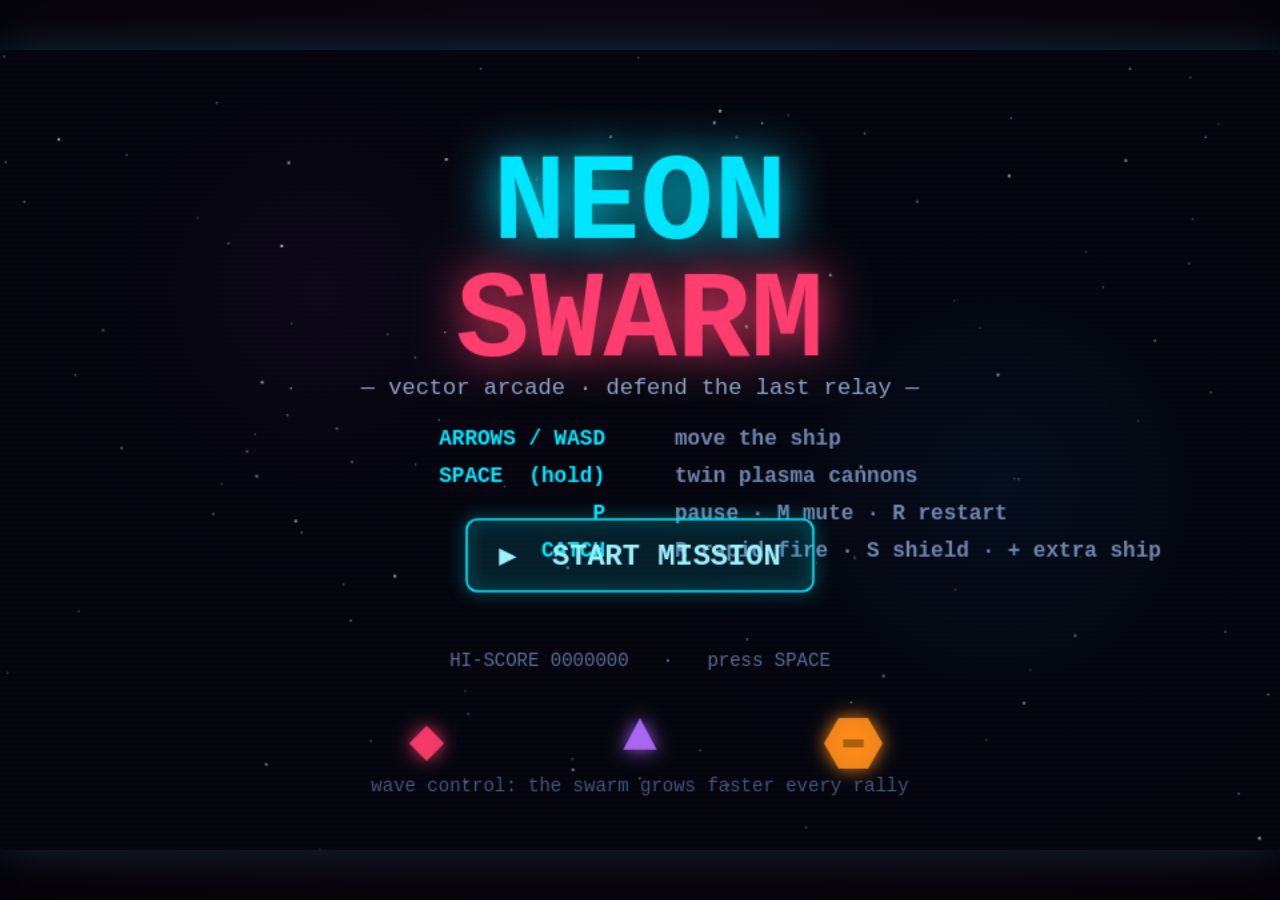
==== commit 02c9d707: "Rewrite game entry authored in-session (transcript fix)" ====
--- a/game/index.html
+++ b/game/index.html
@@ -3,11 +3,818 @@
 <head>
 <meta charset="UTF-8">
 <meta name="viewport" content="width=device-width, initial-scale=1.0">
-<title>VOID RUNNER</title>
-<link rel="stylesheet" href="style.css">
+<title>NEON SWARM — Arcade Space Shooter</title>
+<style>
+  :root { --bg: #04050d; --cyan: #00e5ff; --pink: #ff3d6e; }
+  * { margin: 0; padding: 0; box-sizing: border-box; }
+  html, body {
+    width: 100%; height: 100%;
+    background: radial-gradient(1200px 700px at 50% 42%, #0a0f24 0%, var(--bg) 62%, #020208 100%);
+    overflow: hidden;
+    font-family: "Courier New", ui-monospace, Menlo, Consolas, monospace;
+    -webkit-user-select: none; user-select: none;
+  }
+  #wrap {
+    position: fixed; inset: 0;
+    display: flex; align-items: center; justify-content: center;
+    padding: 12px;
+  }
+  canvas {
+    display: block;
+    width: min(96vw, calc(96vh * 1.6));
+    height: min(96vh, calc(96vw / 1.6));
+    image-rendering: auto;
+    box-shadow: 0 0 40px rgba(0, 229, 255, 0.16), 0 0 120px rgba(255, 61, 110, 0.10);
+    border-radius: 6px;
+    cursor: crosshair;
+    outline: none;
+  }
+</style>
 </head>
 <body>
-<canvas id="game"></canvas>
-<script type="module" src="main.js"></script>
+<div id="wrap"><canvas id="c" width="960" height="600" tabindex="0"></canvas></div>
+<script>
+'use strict';
+/* ================================================================
+   NEON SWARM — a single-file neon space shooter.
+   Canvas + vanilla JS only. No libraries, no network, no assets.
+   Controls: Arrows / WASD move · Space fire · P pause · M mute · R restart
+   Hash scenes for screenshots: #scene=title | #scene=play | #scene=over
+   ================================================================ */
+
+/* ---------------- canvas & timing ---------------- */
+const cv = document.getElementById('c');
+const ctx = cv.getContext('2d');
+const W = cv.width, H = cv.height;
+const DPR_CAP = 2;
+function fit() {
+  const wrap = document.getElementById('wrap');
+  const vw = wrap.clientWidth, vh = wrap.clientHeight;
+  const s = Math.max(0.2, Math.min(vw / W, vh / H));
+  cv.style.width = (W * s) + 'px';
+  cv.style.height = (H * s) + 'px';
+}
+window.addEventListener('resize', fit); fit();
+
+const TAU = Math.PI * 2;
+const rand = (a, b) => a + Math.random() * (b - a);
+const irand = (a, b) => Math.floor(rand(a, b + 1));
+const clamp = (v, a, b) => (v < a ? a : v > b ? b : v);
+const dist2 = (ax, ay, bx, by) => { const dx = ax - bx, dy = ay - by; return dx * dx + dy * dy; };
+const pick = arr => arr[Math.floor(Math.random() * arr.length)];
+let last = performance.now();
+
+/* ---------------- audio (generated blips, no assets) ---------------- */
+let AC = null, muted = false;
+function audio() {
+  if (!AC) { try { AC = new (window.AudioContext || window.webkitAudioContext)(); } catch (e) { AC = null; } }
+  if (AC && AC.state === 'suspended') AC.resume().catch(() => {});
+  return AC;
+}
+function blip(freq, dur, type, vol, slide) {
+  if (muted) return;
+  const ac = audio(); if (!ac || ac.state !== 'running') return;
+  const t = ac.currentTime;
+  const o = ac.createOscillator(), g = ac.createGain();
+  o.type = type; o.frequency.setValueAtTime(freq, t);
+  if (slide) o.frequency.exponentialRampToValueAtTime(Math.max(30, freq + slide), t + dur);
+  g.gain.setValueAtTime(vol, t);
+  g.gain.exponentialRampToValueAtTime(0.0001, t + dur);
+  o.connect(g).connect(ac.destination);
+  o.start(t); o.stop(t + dur + 0.02);
+}
+const SFX = {
+  shoot: () => blip(880, 0.07, 'square', 0.045, -500),
+  boom:  () => blip(140, 0.28, 'sawtooth', 0.11, -80),
+  hit:   () => blip(220, 0.16, 'triangle', 0.12, -140),
+  pow:   () => { blip(520, 0.09, 'square', 0.07, 300); blip(780, 0.12, 'square', 0.06, 300); },
+  over:  () => { blip(330, 0.5, 'sawtooth', 0.09, -260); blip(160, 0.7, 'sawtooth', 0.08, -100); },
+  wave:  () => { blip(300, 0.12, 'square', 0.06, 180); },
+  oneup: () => { blip(500, 0.1, 'square', 0.07, 200); blip(700, 0.1, 'square', 0.07, 200); blip(900, 0.14, 'square', 0.07, 200); },
+};
+
+/* ---------------- background: starfield + speed lines ---------------- */
+const stars = [];
+for (let i = 0; i < 110; i++) {
+  stars.push({ x: rand(0, W), y: rand(0, H), z: rand(0.3, 1), tw: rand(0, TAU), spd: rand(0.4, 1.2) });
+}
+function drawBg(dt, speedMul) {
+  ctx.fillStyle = '#05060f';
+  ctx.fillRect(0, 0, W, H);
+  // nebula glows
+  const neb = (x, y, r, c) => {
+    const g = ctx.createRadialGradient(x, y, 0, x, y, r);
+    g.addColorStop(0, c); g.addColorStop(1, 'rgba(0,0,0,0)');
+    ctx.fillStyle = g; ctx.fillRect(x - r, y - r, r * 2, r * 2);
+  };
+  neb(W * 0.25, H * 0.3, 260, 'rgba(64,20,90,0.16)');
+  neb(W * 0.78, H * 0.55, 300, 'rgba(10,60,110,0.18)');
+  // stars
+  for (const s of stars) {
+    s.y += s.spd * 22 * s.z * dt * speedMul;
+    s.tw += dt * 3;
+    if (s.y > H) { s.y = -2; s.x = rand(0, W); }
+    const tw = 0.45 + 0.45 * Math.sin(s.tw);
+    ctx.fillStyle = `rgba(${180 + s.z * 60 | 0},${210 + s.z * 40 | 0},255,${0.25 + 0.55 * tw * s.z})`;
+    const sz = s.z > 0.75 ? 2 : 1.4;
+    ctx.fillRect(s.x, s.y, sz, sz);
+  }
+  // speed lines during play
+  if (speedMul > 1.7) {
+    ctx.strokeStyle = 'rgba(120,200,255,0.05)';
+    ctx.lineWidth = 1;
+    for (let i = 0; i < 7; i++) {
+      const x = ((i * 137 + (performance.now() * 0.9) % 137) % W);
+      ctx.beginPath(); ctx.moveTo(x, -10); ctx.lineTo(x + 8, 130); ctx.stroke();
+    }
+  }
+  // subtle scanlines
+  ctx.fillStyle = 'rgba(0,0,0,0.14)';
+  for (let y = 0; y < H; y += 4) ctx.fillRect(0, y, W, 1);
+}
+
+/* ---------------- input ---------------- */
+const keys = {};
+window.addEventListener('keydown', e => {
+  const k = e.key.toLowerCase();
+  if ([' ', 'arrowup', 'arrowdown', 'arrowleft', 'arrowright'].includes(e.key.toLowerCase()) || e.key === ' ') e.preventDefault();
+  keys[k] = true;
+  handleKeyPress(k);
+});
+window.addEventListener('keyup', e => { keys[e.key.toLowerCase()] = false; });
+function key(...names) { return names.some(n => keys[n]); }
+function handleKeyPress(k) {
+  audio();
+  if (k === 'm') { muted = !muted; return; }
+  if (G.scene === 'title' && (k === ' ' || k === 'enter')) { startGame(); return; }
+  if (G.scene === 'over' && (k === 'r' || k === 'enter' || k === ' ')) { startGame(); return; }
+  if (G.scene === 'play' && (k === 'p' || k === 'escape')) { G.paused = !G.paused; return; }
+}
+let mouse = { x: 0, y: 0, down: false };
+function canvasPos(e) {
+  const r = cv.getBoundingClientRect();
+  return { x: (e.clientX - r.left) * (W / r.width), y: (e.clientY - r.top) * (H / r.height) };
+}
+cv.addEventListener('mousemove', e => { const p = canvasPos(e); mouse.x = p.x; mouse.y = p.y; });
+cv.addEventListener('mousedown', e => {
+  audio();
+  const p = canvasPos(e);
+  if (G.scene === 'title' && inRect(p, startBtn)) startGame();
+  else if (G.scene === 'over' && inRect(p, restartBtn)) startGame();
+  else if (G.scene === 'play') mouse.down = true;
+});
+cv.addEventListener('mouseup', () => { mouse.down = false; });
+
+/* ---------------- game state ---------------- */
+const G = {
+  scene: 'title', t: 0, paused: false,
+  score: 0, hi: 0, lives: 3, wave: 1, kills: 0, shots: 0, hits: 0,
+  combo: 0, comboT: 0, overT: 0,
+  shake: 0, waveBanner: 0,
+};
+try { G.hi = +(localStorage.getItem('neon-swarm-hi') || 0) || 0; } catch (e) {}
+
+const player = {
+  x: W / 2, y: H - 90, r: 13, speed: 330,
+  fireCD: 0, invuln: 0, rapid: 0, shield: false, tilt: 0, dead: false,
+};
+let bullets = [], ebullets = [], enemies = [], parts = [], powers = [];
+
+/* ---------------- entity factories ---------------- */
+function pSpawn(x, y, vx, vy, life, color, size, glow) {
+  parts.push({ x, y, vx, vy, life, max: life, color, size, glow: !!glow });
+}
+function explode(x, y, color, n, spd) {
+  for (let i = 0; i < n; i++) {
+    const a = rand(0, TAU), s = rand(spd * 0.3, spd);
+    pSpawn(x, y, Math.cos(a) * s, Math.sin(a) * s, rand(0.25, 0.7), color, rand(1.5, 3.5), true);
+  }
+  pSpawn(x, y, 0, 0, 0.35, '#ffffff', 14, true); // shockwave core
+  G.shake = Math.min(G.shake + 4, 9);
+}
+function addRing(x, y, color) {
+  parts.push({ x, y, ring: true, r: 6, vr: 220, life: 0.4, max: 0.4, color, size: 2 });
+}
+function dropPower(x, y) {
+  if (Math.random() > 0.085) return;
+  const roll = Math.random();
+  powers.push({
+    x, y, r: 11,
+    kind: roll < 0.42 ? 'R' : roll < 0.78 ? 'S' : 'H',
+    t: 0,
+  });
+}
+const KINDS = {
+  R: { color: '#ffe14d', label: 'R', name: 'RAPID FIRE' },
+  S: { color: '#4dffb1', label: 'S', name: 'SHIELD' },
+  H: { color: '#ff6ec7', label: '+', name: '+1 SHIP' },
+};
+function spawnEnemy(kind, x, y, wave) {
+  const d = 1 + (wave - 1) * 0.35;
+  const base = {
+    x, y, t: rand(0, TAU), kind, dead: false,
+    fireT: rand(1.2, 2.8),
+  };
+  if (kind === 'grunt') {
+    Object.assign(base, { r: 15, hp: 1, speed: (34 + wave * 4) * d * 0.9, fireRate: rand(2.6, 4) - wave * 0.18, sway: rand(26, 60), swayF: rand(1.2, 2), pts: 100, color: '#ff3d6e' });
+  } else if (kind === 'weaver') {
+    Object.assign(base, { r: 14, hp: 2, speed: (46 + wave * 5) * d * 0.9, fireRate: rand(3, 4.6) - wave * 0.2, sway: rand(60, 110), swayF: rand(2.2, 3.2), pts: 160, color: '#b26bff' });
+  } else { // tank
+    Object.assign(base, { r: 24, hp: 4 + Math.floor(wave / 2), speed: (20 + wave * 2.2), fireRate: rand(1.9, 2.6), sway: 0, swayF: 0, pts: 420, color: '#ff8c1a', aimed: true });
+  }
+  enemies.push(base);
+}
+
+/* ---------------- wave spawning ---------------- */
+let spawnQueue = [], spawnT = 0, waveState = 'spawning';
+function queueWave(w) {
+  spawnQueue = [];
+  const rows = Math.min(2 + Math.floor((w - 1) / 2), 5);
+  const cols = Math.min(5 + w, 9);
+  for (let r = 0; r < rows; r++) {
+    for (let c = 0; c < cols; c++) {
+      let kind = 'grunt';
+      if (w >= 2 && r === rows - 1 && c % 2 === 0) kind = 'weaver';
+      if (w >= 3 && r === 0 && c % 3 === 0) kind = 'tank';
+      spawnQueue.push({ kind, x: 70 + c * ((W - 140) / Math.max(1, cols - 1)), y: -30 - r * 48, d: c * 0.05 + r * 0.14 });
+    }
+  }
+  spawnT = 0; waveState = 'spawning';
+}
+function startWave(w) {
+  G.wave = w;
+  G.waveBanner = 1.8;
+  queueWave(w);
+  SFX.wave();
+}
+
+/* ---------------- run control ---------------- */
+function startGame() {
+  // A human is driving: disable the screenshot autopilot for this run.
+  G.demo = false; demo.on = false;
+  G.scene = 'play'; G.t = 0;
+  G.score = 0; G.lives = 3; G.kills = 0; G.shots = 0; G.hits = 0;
+  G.combo = 0; G.comboT = 0; G.paused = false; G.shake = 0;
+  player.x = W / 2; player.y = H - 90; player.invuln = 1.6; player.rapid = 0;
+  player.shield = false; player.dead = false; player.fireCD = 0; player.tilt = 0;
+  bullets = []; ebullets = []; enemies = []; parts = []; powers = [];
+  startWave(1);
+}
+function gameOver() {
+  G.scene = 'over';
+  G.overT = 0;
+  if (G.score > G.hi) {
+    G.hi = G.score;
+    try { localStorage.setItem('neon-swarm-hi', String(G.hi)); } catch (e) {}
+  }
+  SFX.over();
+}
+
+/* ---------------- butts & UI ---------------- */
+let startBtn = { x: W / 2 - 130, y: 352, w: 260, h: 54 };
+let restartBtn = { x: W / 2 - 130, y: 396, w: 260, h: 54 };
+function inRect(p, r) { return p.x >= r.x && p.x <= r.x + r.w && p.y >= r.y && p.y <= r.y + r.h; }
+function drawButton(b, label, hover) {
+  ctx.save();
+  ctx.strokeStyle = hover ? '#ffffff' : '#00e5ff';
+  ctx.lineWidth = hover ? 2.4 : 1.6;
+  ctx.shadowColor = '#00e5ff'; ctx.shadowBlur = hover ? 22 : 12;
+  ctx.fillStyle = hover ? 'rgba(0,229,255,0.14)' : 'rgba(0,229,255,0.06)';
+  rr(b.x, b.y, b.w, b.h, 8); ctx.fill(); ctx.stroke();
+  ctx.shadowBlur = 0;
+  ctx.fillStyle = hover ? '#ffffff' : '#9ff0ff';
+  ctx.font = 'bold 22px "Courier New", monospace';
+  ctx.textAlign = 'center'; ctx.textBaseline = 'middle';
+  ctx.fillText(label, b.x + b.w / 2, b.y + b.h / 2 + 1);
+  ctx.restore();
+}
+function rr(x, y, w, h, r) {
+  ctx.beginPath();
+  ctx.moveTo(x + r, y);
+  ctx.arcTo(x + w, y, x + w, y + h, r);
+  ctx.arcTo(x + w, y + h, x, y + h, r);
+  ctx.arcTo(x, y + h, x, y, r);
+  ctx.arcTo(x, y, x + w, y, r);
+  ctx.closePath();
+}
+function glowText(text, x, y, size, color, blur) {
+  ctx.save();
+  ctx.font = `bold ${size}px "Courier New", monospace`;
+  ctx.textAlign = 'center'; ctx.textBaseline = 'middle';
+  ctx.shadowColor = color; ctx.shadowBlur = blur || 18;
+  ctx.fillStyle = color;
+  ctx.fillText(text, x, y);
+  ctx.shadowBlur = 0;
+  ctx.restore();
+}
+function hud() {
+  ctx.save();
+  ctx.textBaseline = 'middle'; ctx.textAlign = 'left';
+  ctx.font = 'bold 17px "Courier New", monospace';
+  glowText('SCORE ' + String(G.score).padStart(7, '0'), 18, 26, '#9ff0ff', 12);
+  ctx.textAlign = 'right';
+  glowText('HI ' + String(G.hi).padStart(7, '0'), W - 18, 26, '#7f8cff', 10);
+  // combo
+  if (G.combo > 1) {
+    const a = clamp(G.comboT / 2.4, 0, 1);
+    ctx.textAlign = 'left';
+    ctx.globalAlpha = a;
+    glowText('COMBO x' + G.combo, 18, 52, '#ffe14d', 12);
+    ctx.globalAlpha = 1;
+  }
+  // lives as mini ships
+  for (let i = 0; i < G.lives; i++) shipShape(36 + i * 24, 56, 7, '#00e5ff');
+  ctx.textAlign = 'left';
+  if (player.shield) glowText('SHIELD', 18, 84, '#4dffb1', 10);
+  if (player.rapid > 0) glowText('RAPID', 18, 106, '#ffe14d', 10);
+  // wave indicator
+  ctx.textAlign = 'center';
+  glowText('WAVE ' + G.wave, W / 2, 26, '#c9c9ff', 12);
+  if (G.waveBanner > 0) {
+    const a = clamp(G.waveBanner / 0.5, 0, 1);
+    ctx.globalAlpha = a;
+    glowText('WAVE ' + G.wave + ' INBOUND', W / 2, H * 0.36, '#ff3d6e', 34);
+    ctx.globalAlpha = 1;
+  }
+  ctx.restore();
+}
+
+/* ---------------- gameplay update ---------------- */
+function update(dt) {
+  G.t += dt;
+  // player movement
+  let mx = (keys['arrowright'] || keys['d'] ? 1 : 0) - (keys['arrowleft'] || keys['a'] ? 1 : 0);
+  let my = (keys['arrowdown'] || keys['s'] ? 1 : 0) - (keys['arrowup'] || keys['w'] ? 1 : 0);
+  if (mx === 0 && my === 0 && mouse.down && G.scene === 'play') {
+    const dx = mouse.x - player.x, dy = mouse.y - player.y;
+    const d = Math.hypot(dx, dy);
+    if (d > 4) { mx = dx / d; my = dy / d; }
+  }
+  player.x += mx * player.speed * dt;
+  player.y += my * player.speed * dt;
+  player.x = clamp(player.x, 18, W - 18);
+  player.y = clamp(player.y, 64, H - 24);
+  player.tilt += ((mx * 0.35) - player.tilt) * Math.min(1, dt * 10);
+  // thruster trail
+  if (Math.random() < 0.55) {
+    pSpawn(player.x + rand(-4, 4), player.y + 16, rand(-12, 12), rand(90, 160), rand(0.15, 0.3), '#0099ff', rand(1, 2), true);
+  }
+  // timers
+  if (player.invuln > 0) player.invuln -= dt;
+  if (player.rapid > 0) player.rapid -= dt;
+  if (G.waveBanner > 0) G.waveBanner -= dt;
+  player.fireCD -= dt;
+  // firing (space or mouse hold)
+  if (G.scene === 'play' && !G.paused && (keys[' '] || mouse.down) && player.fireCD <= 0 && !player.dead) {
+    player.fireCD = player.rapid > 0 ? 0.075 : 0.15;
+    bullets.push({ x: player.x - 7, y: player.y - 12, vx: 0, vy: -760, r: 3.4, c: '#7df9ff' });
+    bullets.push({ x: player.x + 7, y: player.y - 12, vx: 0, vy: -760, r: 3.4, c: '#7df9ff' });
+    G.shots += 2;
+    SFX.shoot();
+    pSpawn(player.x - 7, player.y - 14, 0, -40, 0.1, '#7df9ff', 2, true);
+    pSpawn(player.x + 7, player.y - 14, 0, -40, 0.1, '#7df9ff', 2, true);
+  }
+  // player bullets
+  for (let i = bullets.length - 1; i >= 0; i--) {
+    const b = bullets[i];
+    b.y += b.vy * dt;
+    if (b.y < -20) { bullets.splice(i, 1); continue; }
+    for (let j = enemies.length - 1; j >= 0; j--) {
+      const e = enemies[j];
+      if (dist2(b.x, b.y, e.x, e.y) < (e.r + b.r) * (e.r + b.r)) {
+        bullets.splice(i, 1);
+        e.hp -= 1; G.hits++;
+        pSpawn(b.x, b.y, 0, 0, 0.12, '#ffffff', 5, true);
+        if (e.hp <= 0) killEnemy(j);
+        break;
+      }
+    }
+  }
+  // enemies
+  for (let i = enemies.length - 1; i >= 0; i--) {
+    const e = enemies[i];
+    e.t += dt;
+    e.x += Math.sin(e.t * e.swayF * TAU * 0.2) * e.sway * dt * 1.4;
+    e.y += e.speed * dt;
+    if (e.x < 20) e.x = 20; if (e.x > W - 20) e.x = W - 20;
+    e.fireT -= dt;
+    if (e.fireT <= 0 && e.y > 20 && e.y < H * 0.7 && !player.dead) {
+      e.fireT = clamp(e.fireRate, 0.5, 9);
+      if (e.aimed) {
+        if (G.scene === 'play' || G.demo) {
+          const a = Math.atan2(player.y - e.y, player.x - e.x);
+          for (let k = -1; k <= 1; k++) {
+            ebullets.push({ x: e.x, y: e.y + 10, vx: Math.cos(a + k * 0.16) * 210, vy: Math.sin(a + k * 0.16) * 210, r: 4.5, c: '#ffb340' });
+          }
+        }
+      }
+      else if (e.kind === 'weaver') {
+        ebullets.push({ x: e.x, y: e.y + 10, vx: rand(-30, 30), vy: 250 + G.wave * 18, r: 4, c: '#d9a6ff' });
+      }
+      else if (Math.random() < 0.7) {
+        ebullets.push({ x: e.x, y: e.y + 10, vx: 0, vy: 190 + G.wave * 20, r: 4, c: '#ff5c8a' });
+      }
+    }
+    if (e.y > H + 40) {
+      enemies.splice(i, 1);
+      if (G.scene === 'play' || G.demo) { loseShip('slipped through'); }
+    }
+  }
+  // enemy bullets
+  for (let i = ebullets.length - 1; i >= 0; i--) {
+    const b = ebullets[i];
+    b.x += b.vx * dt; b.y += b.vy * dt;
+    if (b.y > H + 20 || b.y < -20 || b.x < -20 || b.x > W + 20) { ebullets.splice(i, 1); continue; }
+    if (player.invuln <= 0 && !player.dead) {
+      if (dist2(b.x, b.y, player.x, player.y) < (player.r + b.r) * (player.r + b.r)) {
+        ebullets.splice(i, 1);
+        hitPlayer(b.x, b.y);
+      }
+    }
+  }
+  // enemies vs player body
+  for (let i = enemies.length - 1; i >= 0; i--) {
+    const e = enemies[i];
+    if (player.invuln <= 0 && !player.dead && (G.scene === 'play' || G.demo) && dist2(e.x, e.y, player.x, player.y) < (e.r + player.r) * (e.r + player.r)) {
+      if (G.scene === 'play') { killEnemy(i, true); hitPlayer(e.x, e.y); }
+      else { hitPlayer(e.x, e.y); }
+    }
+  }
+  // powers
+  for (let i = powers.length - 1; i >= 0; i--) {
+    const p = powers[i];
+    p.y += 62 * dt; p.t += dt;
+    if (p.y > H + 30) { powers.splice(i, 1); continue; }
+    if (!player.dead && dist2(p.x, p.y, player.x, player.y) < (p.r + player.r + 4) * (p.r + player.r + 4)) {
+      applyPower(p); powers.splice(i, 1);
+    }
+  }
+  // particles
+  for (let i = parts.length - 1; i >= 0; i--) {
+    const p = parts[i];
+    p.life -= dt;
+    if (p.life <= 0) { parts.splice(i, 1); continue; }
+    if (p.ring) p.r += p.vr * dt;
+    else { p.x += p.vx * dt; p.y += p.vy * dt; p.vx *= 0.985; p.vy *= 0.985; }
+  }
+  // combo timer
+  if (G.comboT > 0) { G.comboT -= dt; if (G.comboT <= 0) G.combo = 0; }
+  // wave management
+  if (G.scene === 'play' || G.demo) {
+    if (waveState === 'spawning') {
+      spawnT -= dt;
+      while (spawnT <= 0 && spawnQueue.length) {
+        const s = spawnQueue.shift();
+        spawnEnemy(s.kind, s.x, s.y, G.wave);
+        spawnT += 0.16;
+      }
+      if (!spawnQueue.length) waveState = 'clearing';
+    } else if (!enemies.length) {
+      startWave(G.wave + 1);
+    }
+  }
+  G.shake = Math.max(0, G.shake - dt * 22);
+}
+function killEnemy(idx, silent) {
+  const e = enemies[idx];
+  if (!e) return;
+  enemies.splice(idx, 1);
+  G.kills++;
+  // combo
+  if (G.scene === 'play') {
+    G.combo = G.comboT > 0 ? Math.min(G.combo + 1, 8) : 1;
+    G.comboT = 2.4;
+    G.score += e.pts * G.combo;
+  } else if (G.demo) {
+    G.score += e.pts;
+    G.combo = G.comboT > 0 ? Math.min(G.combo + 1, 8) : 1;
+    G.comboT = 2.4;
+  }
+  if (!silent) { explode(e.x, e.y, e.color, 16, 190); addRing(e.x, e.y, e.color); SFX.boom(); }
+  dropPower(e.x, e.y);
+}
+function hitPlayer(x, y) {
+  if (player.shield) {
+    player.shield = false;
+    addRing(player.x, player.y, '#4dffb1');
+    player.invuln = 1.2;
+    SFX.pow();
+    explode(x, y, '#4dffb1', 10, 150);
+    return;
+  }
+  loseShip('destroyed');
+  explode(x, y, '#00e5ff', 26, 260);
+  SFX.hit();
+}
+function loseShip(reason) {
+  if (player.dead) return;
+  G.lives--;
+  if (G.lives <= 0) {
+    player.dead = true;
+    explode(player.x, player.y, '#fff', 46, 320);
+    setTimeout(gameOver, 300);
+    return;
+  }
+  player.invuln = 2.2;
+}
+function applyPower(p) {
+  const k = KINDS[p.kind];
+  if (p.kind === 'R') { player.rapid = 8; }
+  else if (p.kind === 'S') { player.shield = true; }
+  else if (p.kind === 'H') {
+    if (G.lives < 5) { G.lives++; SFX.oneup(); }
+    else { G.score += 500; }
+  }
+  if (p.kind !== 'H' || G.lives < 5) SFX.pow();
+  addRing(player.x, player.y, k.color);
+  pSpawn(p.x, p.y, 0, 0, 0.3, k.color, 12, true);
+}
+
+/* ---------------- demo autopilot (for #scene=over screenshots) ---------------- */
+const demo = { on: false, aiX: W / 2, think: 0, plan: 0, started: 0, killAt: 999 };
+function demoThink(dt) {
+  demo.think -= dt;
+  demo.aiX += demo.plan * player.speed * dt;
+  demo.aiX = clamp(demo.aiX, 24, W - 24);
+  // steer toward nearest open column under incoming fire
+  if (demo.think <= 0) {
+    demo.think = 0.22;
+    let danger = null, bd = 1e9;
+    for (const b of ebullets) {
+      if (b.vy > 0 && b.y < player.y) {
+        const d = Math.abs(b.x - demo.aiX) + Math.abs(b.y - player.y) * 0.15;
+        if (d < bd) { bd = d; danger = b; }
+      }
+    }
+    if (danger) {
+      const side = danger.vx > 0 ? 1 : -1;
+      demo.plan = (danger.x > demo.aiX ? -1 : 1) * 1 + (danger.x > demo.aiX ? -0.35 : 0.35);
+      demo.plan = rand(-0.9, 0.9) + (side * 0.4);
+    } else {
+      // pursue lowest enemy
+      let low = null;
+      for (const e of enemies) if (!low || e.y > low.y) low = e;
+      demo.plan = low ? clamp((low.x - demo.aiX) / 220, -1, 1) : 0;
+    }
+  }
+  player.x = demo.aiX;
+  player.y = H - 90;
+  if (player.fireCD <= 0 && !player.dead) {
+    player.fireCD = 0.13;
+    bullets.push({ x: player.x - 7, y: player.y - 12, vx: 0, vy: -760, r: 3.4, c: '#7df9ff' });
+    bullets.push({ x: player.x + 7, y: player.y - 12, vx: 0, vy: -760, r: 3.4, c: '#7df9ff' });
+  }
+  if (performance.now() - demo.started > 26000) { player.dead = true; setTimeout(gameOver, 300); }
+}
+function startDemo() {
+  startGame();               // resets everything, clears demo flags
+  G.demo = true;             // then re-enable the autopilot on the fresh run
+  demo.on = true; demo.think = 0; demo.plan = 0; demo.started = performance.now();
+  G.scene = 'play';
+}
+
+/* ---------------- scenes ---------------- */
+function drawTitle() {
+  drawBg(0.016, 1.5);
+  // title
+  glowText('NEON', W / 2, 118, 92, '#00e5ff', 34);
+  glowText('SWARM', W / 2, 206, 92, '#ff3d6e', 34);
+  ctx.font = '17px "Courier New", monospace';
+  ctx.fillStyle = '#8fa3c8'; ctx.textAlign = 'center';
+  ctx.fillText('— vector arcade · defend the last relay —', W / 2, 258);
+  // keys guide
+  ctx.font = 'bold 16px "Courier New", monospace';
+  const lines = [
+    ['ARROWS / WASD', 'move the ship'],
+    ['SPACE  (hold)', 'twin plasma cannons'],
+    ['P', 'pause · M mute · R restart'],
+    ['CATCH', 'R rapid fire · S shield · + extra ship'],
+  ];
+  lines.forEach((l, i) => {
+    ctx.textAlign = 'right';
+    ctx.fillStyle = '#00e5ff';
+    ctx.fillText(l[0], W / 2 - 26, 296 + i * 28);
+    ctx.textAlign = 'left';
+    ctx.fillStyle = '#6f86ad';
+    ctx.fillText(l[1], W / 2 + 26, 296 + i * 28);
+  });
+  const hover = inRect(mouse, startBtn);
+  drawButton(startBtn, '▶  START MISSION', hover);
+  ctx.fillStyle = '#5a6f95';
+  ctx.font = '14px "Courier New", monospace';
+  ctx.textAlign = 'center';
+  ctx.fillText('HI-SCORE ' + String(G.hi).padStart(7, '0') + '   ·   press SPACE', W / 2, 462);
+  ctx.fillStyle = '#445577';
+  ctx.fillText('wave control: the swarm grows faster every rally', W / 2, 556);
+  // decorative enemy parade
+  const decos = [
+    { x: W / 2 - 160, y: 520, c: '#ff3d6e', r: 15 },
+    { x: W / 2, y: 515, c: '#b26bff', r: 14 },
+    { x: W / 2 + 160, y: 520, c: '#ff8c1a', r: 22 },
+  ];
+  for (const d of decos) enemyShape(d.x, d.y, d.r, d.c, 0.9);
+}
+function enemyShape(x, y, r, color, a) {
+  ctx.save();
+  ctx.globalAlpha = a === undefined ? 1 : a;
+  ctx.fillStyle = color;
+  ctx.shadowColor = color; ctx.shadowBlur = 14;
+  ctx.translate(x, y);
+  if (color === '#ff3d6e') {
+    ctx.rotate(Math.PI / 4);
+    ctx.fillRect(-r * 0.62, -r * 0.62, r * 1.24, r * 1.24);
+  } else if (color === '#b26bff') {
+    ctx.beginPath();
+    ctx.moveTo(0, -r); ctx.lineTo(r * 0.9, r * 0.7); ctx.lineTo(-r * 0.9, r * 0.7);
+    ctx.closePath(); ctx.fill();
+  } else {
+    ctx.beginPath();
+    for (let i = 0; i < 6; i++) {
+      const ang = i / 6 * TAU;
+      const px = Math.cos(ang) * r, py = Math.sin(ang) * r;
+      i === 0 ? ctx.moveTo(px, py) : ctx.lineTo(px, py);
+    }
+    ctx.closePath(); ctx.fill();
+    ctx.fillStyle = 'rgba(0,0,0,0.35)';
+    ctx.fillRect(-r * 0.35, -3, r * 0.7, 6);
+  }
+  ctx.restore();
+}
+function shipShape(x, y, r, color) {
+  ctx.save();
+  ctx.translate(x, y);
+  ctx.shadowColor = color; ctx.shadowBlur = 16;
+  ctx.fillStyle = color;
+  ctx.beginPath();
+  ctx.moveTo(0, -r);
+  ctx.lineTo(r * 0.86, r * 0.55);
+  ctx.lineTo(r * 0.34, r * 0.2);
+  ctx.lineTo(0, r * 0.62);
+  ctx.lineTo(-r * 0.34, r * 0.2);
+  ctx.lineTo(-r * 0.86, r * 0.55);
+  ctx.closePath();
+  ctx.fill();
+  ctx.fillStyle = '#eaffff';
+  ctx.beginPath(); ctx.arc(0, -r * 0.15, r * 0.22, 0, TAU); ctx.fill();
+  ctx.restore();
+}
+function drawPlay(dt) {
+  drawBg(dt, 1.4 + G.wave * 0.35);
+  // demo hook
+  if (G.demo) demoThink(dt);
+  // bullets
+  for (const b of bullets) { dot(b.x, b.y, b.r, b.c, 12); bulletTail(b); }
+  for (const b of ebullets) { dot(b.x, b.y, b.r, b.c, 10); }
+  // powers
+  for (const p of powers) {
+    const k = KINDS[p.kind];
+    ctx.save();
+    ctx.translate(p.x, p.y);
+    ctx.rotate(Math.sin(p.t * 4) * 0.3);
+    ctx.strokeStyle = k.color; ctx.lineWidth = 2;
+    ctx.shadowColor = k.color; ctx.shadowBlur = 12;
+    rr(-10, -10, 20, 20, 4); ctx.stroke();
+    ctx.shadowBlur = 0;
+    ctx.fillStyle = k.color;
+    ctx.font = 'bold 13px "Courier New", monospace';
+    ctx.textAlign = 'center'; ctx.textBaseline = 'middle';
+    ctx.fillText(k.label, 0, 1);
+    ctx.restore();
+  }
+  // enemies
+  for (const e of enemies) {
+    enemyShape(e.x, e.y, e.r, e.color, 1);
+    if (e.hp > 1) {
+      ctx.fillStyle = 'rgba(255,255,255,0.85)';
+      ctx.fillRect(e.x - e.r, e.y - e.r - 8, e.r * 2 * clamp(e.hp / (e.kind === 'tank' ? 6 : 2), 0, 1), 3);
+    }
+  }
+  // particles
+  for (const p of parts) {
+    const a = clamp(p.life / p.max, 0, 1);
+    if (p.ring) {
+      ctx.strokeStyle = p.color; ctx.globalAlpha = a;
+      ctx.lineWidth = 2; ctx.beginPath(); ctx.arc(p.x, p.y, p.r, 0, TAU); ctx.stroke();
+      ctx.globalAlpha = 1;
+    } else {
+      dot(p.x, p.y, p.size, p.color, p.glow ? 8 : 0, a);
+    }
+  }
+  // player
+  if (!player.dead && (player.invuln <= 0 || Math.floor(G.t * 12) % 2 === 0)) {
+    shipShape(player.x, player.y, 15, '#00e5ff');
+    if (player.shield) {
+      ctx.strokeStyle = '#4dffb1'; ctx.lineWidth = 2;
+      ctx.shadowColor = '#4dffb1'; ctx.shadowBlur = 18;
+      ctx.beginPath(); ctx.arc(player.x, player.y, 24 + Math.sin(G.t * 6) * 2, 0, TAU); ctx.stroke();
+    }
+  }
+  hud();
+  if (G.paused) {
+    ctx.fillStyle = 'rgba(2,3,10,0.72)'; ctx.fillRect(0, 0, W, H);
+    glowText('PAUSED', W / 2, H / 2 - 12, 44, '#00e5ff', 22);
+    glowText('press P to resume', W / 2, H / 2 + 34, 18, '#9ff0ff', 10);
+  }
+}
+function dot(x, y, r, color, blur, alpha) {
+  ctx.save();
+  ctx.globalAlpha = alpha === undefined ? 1 : alpha;
+  ctx.fillStyle = color;
+  if (blur) { ctx.shadowColor = color; ctx.shadowBlur = blur; }
+  ctx.beginPath(); ctx.arc(x, y, r, 0, TAU); ctx.fill();
+  ctx.restore();
+}
+function bulletTail(b) {
+  ctx.save();
+  const g = ctx.createLinearGradient(b.x, b.y + 4, b.x, b.y - 16);
+  g.addColorStop(0, 'rgba(125,249,255,0)');
+  g.addColorStop(1, 'rgba(125,249,255,0.5)');
+  ctx.fillStyle = g;
+  ctx.fillRect(b.x - 1.6, b.y - 16, 3.2, 20);
+  ctx.restore();
+}
+function drawOver() {
+  drawBg(0.016, 1);
+  // frozen battlefield backdrop
+  for (const b of ebullets) dot(b.x, b.y, b.r, b.c, 4, 0.5);
+  for (const e of enemies) enemyShape(e.x, e.y, e.r, e.color, 0.4);
+  for (const p of parts) { const a = clamp(p.life / p.max, 0, 1) * 0.5; if (!p.ring) dot(p.x, p.y, p.size, p.color, 0, a); }
+  ctx.fillStyle = 'rgba(2,3,10,0.66)'; ctx.fillRect(0, 0, W, H);
+  glowText('GAME OVER', W / 2, 130, 64, '#ff3d6e', 30);
+  ctx.textAlign = 'center';
+  ctx.fillStyle = '#b8c7e8';
+  ctx.font = '15px "Courier New", monospace';
+  ctx.fillText('the swarm broke through the last relay', W / 2, 178);
+  // stats grid
+  const stats = [
+    ['FINAL SCORE', String(G.score)],
+    ['BEST', String(G.hi)],
+    ['WAVE REACHED', String(G.wave)],
+    ['KILLS', String(G.kills)],
+    ['ACCURACY', G.shots ? Math.round(G.hits / G.shots * 100) + '%' : '—'],
+  ];
+  const sx = W / 2 - 170;
+  stats.forEach((s, i) => {
+    const x = sx + (i % 2) * 200, y = 224 + Math.floor(i / 2) * 58;
+    rr(x, y, 190, 48, 6);
+    ctx.fillStyle = 'rgba(10,16,34,0.8)';
+    ctx.fill(); ctx.strokeStyle = 'rgba(0,229,255,0.35)'; ctx.stroke();
+    ctx.fillStyle = '#6f86ad'; ctx.font = '12px "Courier New", monospace';
+    ctx.fillText(s[0], x + 95, y + 15);
+    ctx.fillStyle = '#eaffff'; ctx.font = 'bold 20px "Courier New", monospace';
+    ctx.fillText(s[1], x + 95, y + 34);
+  });
+  const hover = inRect(mouse, restartBtn);
+  drawButton(restartBtn, '↻  RESTART', hover);
+  ctx.fillStyle = '#7f95bd';
+  ctx.font = '14px "Courier New", monospace';
+  ctx.fillText('press R to re-enter the swarm', W / 2, 476);
+  if (G.kills === 0 && G.score === 0) {
+    ctx.fillStyle = '#ff6ec7';
+    ctx.fillText('tip: hold SPACE and stay under the tanks', W / 2, 520);
+  }
+}
+
+/* ---------------- hash scene override (#scene=title|play|over) ---------------- */
+function sceneFromHash() {
+  const m = /(?:^|[#&])scene=(title|play|over)/.exec(location.hash);
+  return m ? m[1] : null;
+}
+function applyHash() {
+  const s = sceneFromHash();
+  if (!s) return false;
+  if (s === 'title') { G.demo = false; demo.on = false; G.scene = 'title'; }
+  else if (s === 'play') { G.demo = false; demo.on = false; startGame(); }
+  else if (s === 'over') {
+    if (G.scene === 'over') return true;
+    if (!G.demo) startDemo();
+  }
+  return true;
+}
+window.addEventListener('hashchange', () => { applyHash(); });
+if (applyHash()) {
+  // hash overrides the natural boot state
+} else {
+  G.scene = 'title';
+}
+
+/* ---------------- main loop ---------------- */
+function frame(now) {
+  let dt = Math.min(0.05, (now - last) / 1000);
+  last = now;
+  if (G.scene === 'play' && !G.paused && !player.dead) update(dt);
+  else if (G.scene === 'play' && player.dead) update(dt * 0.4); // slow-mo on death
+  else if (G.demo && G.scene === 'play' && !player.dead) update(dt);
+  else G.t += dt;
+  ctx.save();
+  if (G.shake > 0.2) ctx.translate(rand(-G.shake, G.shake) * 0.5, rand(-G.shake, G.shake) * 0.5);
+  if (G.scene === 'title') drawTitle();
+  else if (G.scene === 'play') drawPlay(dt);
+  else drawOver();
+  ctx.restore();
+  requestAnimationFrame(frame);
+}
+requestAnimationFrame(frame);
+</script>
 </body>
 </html>
